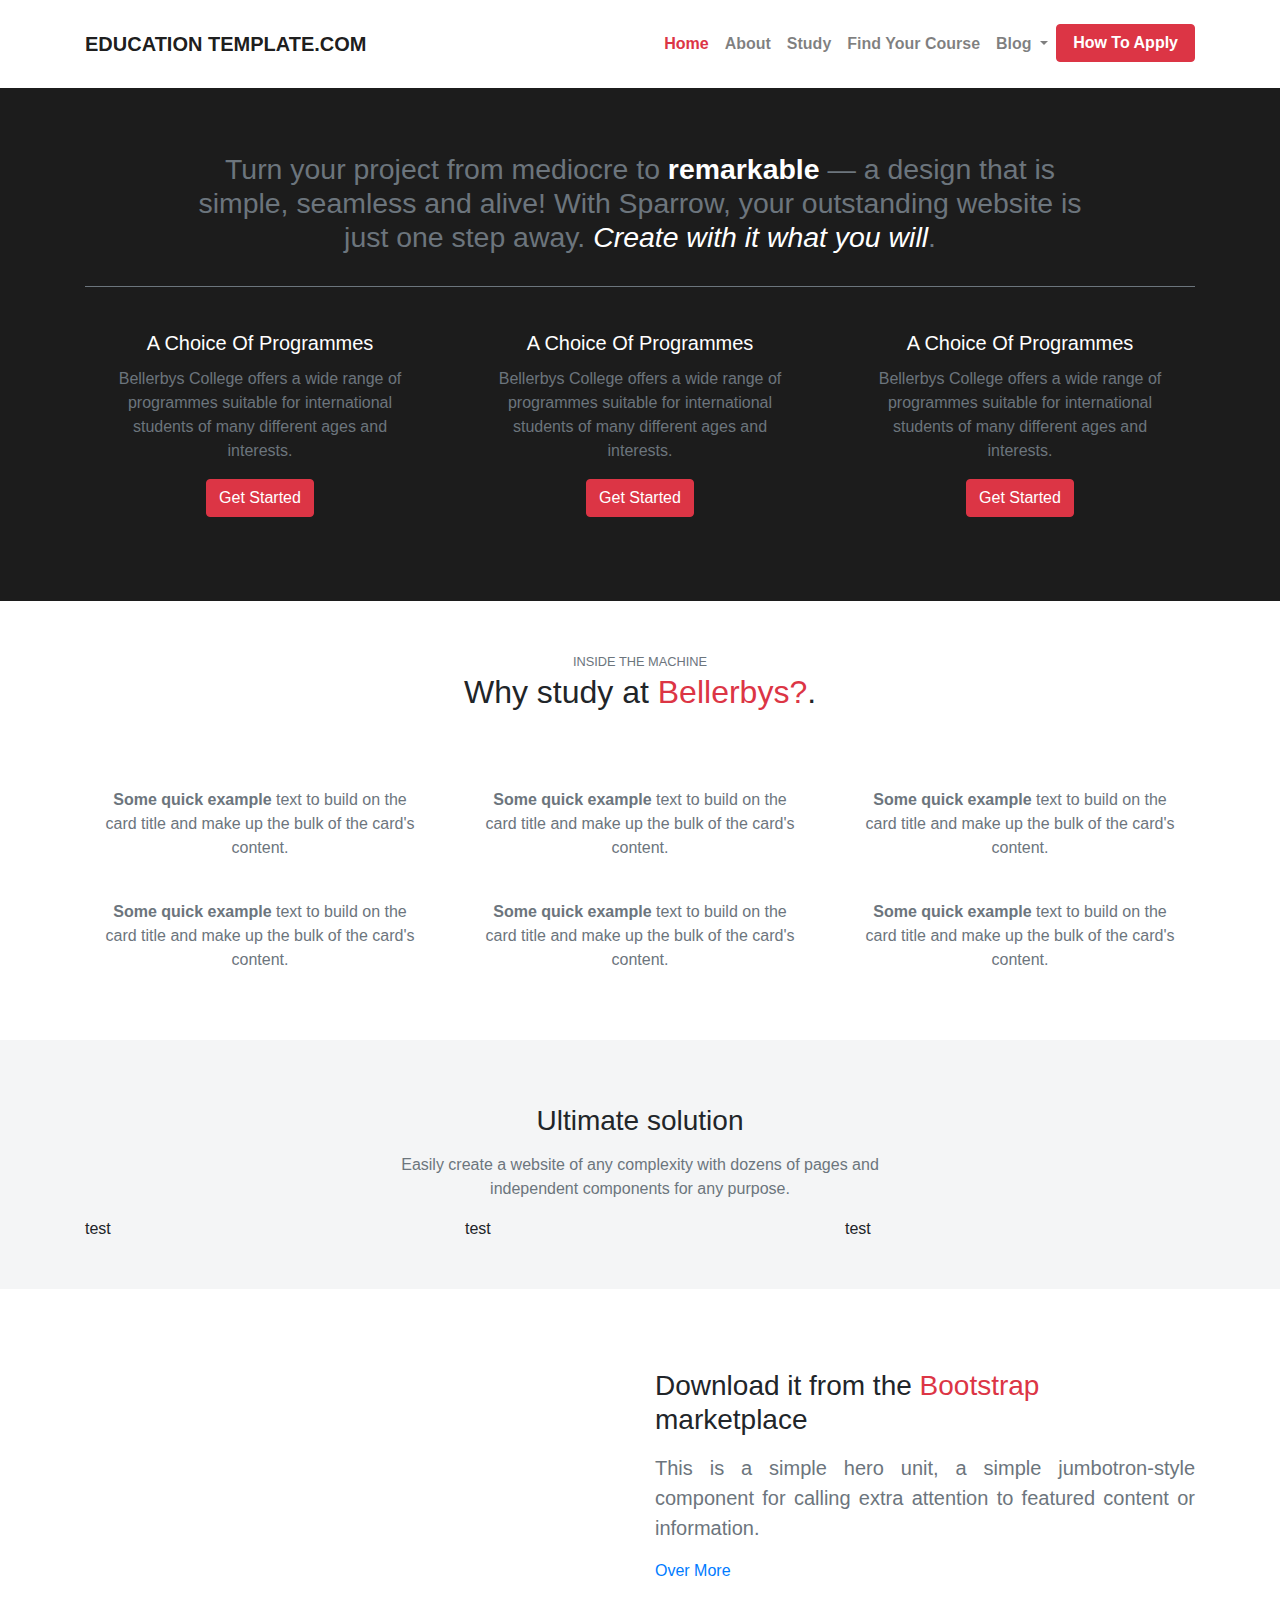
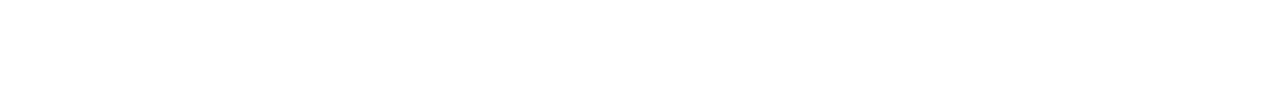
==== index.html @ 81350284 "first commit" ====
<!doctype html>
<html lang="en">
<head>
    <!-- Required meta tags -->
    <meta charset="utf-8">
    <meta name="viewport" content="width=device-width, initial-scale=1, shrink-to-fit=no">

    <!-- Fontawesome CSS -->
    <link rel="stylesheet" href="https://use.fontawesome.com/releases/v5.4.2/css/all.css"
          integrity="sha384-/rXc/GQVaYpyDdyxK+ecHPVYJSN9bmVFBvjA/9eOB+pb3F2w2N6fc5qB9Ew5yIns" crossorigin="anonymous">

    <!-- Bootstrap CSS -->
    <link rel="stylesheet" href="./assets/css/bootstrap.min.css">

    <!-- My Style CSS -->
    <link rel="stylesheet" href="./assets/css/my-style.css">

    <title>education template</title>
</head>
<body>
<!-- Navigation -->
<nav class="navbar navbar-expand-lg navbar-light bg-white p-4" style="z-index: 1">
    <div class="container">
        <a class="navbar-brand font-weight-bold text-uppercase" href="#">education template.com</a>
        <button class="navbar-toggler" type="button" data-toggle="collapse" data-target="#navbarSupportedContent"
                aria-controls="navbarSupportedContent" aria-expanded="false" aria-label="Toggle navigation">
            <span class="navbar-toggler-icon"></span>
        </button>

        <div class="collapse navbar-collapse" id="navbarSupportedContent">
            <ul class="navbar-nav ml-auto">
                <li class="nav-item active">
                    <a class="nav-link font-weight-bold text-capitalize text-danger" href="#">Home <span
                            class="sr-only">(current)</span></a>
                </li>
                <li class="nav-item">
                    <a class="nav-link font-weight-bold text-capitalize" href="#">about</a>
                </li>
                <li class="nav-item">
                    <a class="nav-link font-weight-bold text-capitalize" href="#">study</a>
                </li>
                <li class="nav-item">
                    <a class="nav-link font-weight-bold text-capitalize" href="#">find your course</a>
                </li>
                <li class="nav-item dropdown font-weight-bold text-capitalize">
                    <a class="nav-link dropdown-toggle" href="#" id="navbarDropdown" role="button"
                       data-toggle="dropdown" aria-haspopup="true" aria-expanded="false">
                        blog
                    </a>
                    <div class="dropdown-menu" aria-labelledby="navbarDropdown">
                        <a class="dropdown-item" href="#">Action</a>
                        <a class="dropdown-item" href="#">Another action</a>
                        <div class="dropdown-divider"></div>
                        <a class="dropdown-item" href="#">Something else here</a>
                    </div>
                </li>
                <li class="nav-item">
                    <a class="btn btn-danger text-white font-weight-bold px-3 text-capitalize" href="#">how to apply</a>
                </li>
            </ul>
        </div>
    </div>
</nav>

<!--  Container -->
<div class="jumbotron rounded-0 text-white mb-0" style="background: #1c1c1c">
    <div class="container">

        <!-- Jumbotron -->
        <div class="row">
            <div class="col-lg-10 offset-lg-1 col-12">
                <h1 class="display-4 text-center text-secondary" style="font-size: 1.777rem;">
                    Turn your project from mediocre to <span class="text-white font-weight-bold">remarkable</span> — a
                    design that is simple, seamless and alive! With Sparrow, your
                    outstanding website is just one step away. <span class="text-white font-italic">Create with it what you will</span>.
                </h1>
            </div>
        </div>
        <hr class="border-secondary my-4">

        <!-- Card -->
        <div class="row">
            <div class="col">
                <div class="card bg-transparent border-0 text-center">
                    <i class="fab fa-algolia display-1"></i>
                    <div class="card-body">
                        <h5 class="card-title text-capitalize">A choice of programmes</h5>
                        <p class="card-text text-secondary">Bellerbys College offers a wide range of programmes suitable
                            for
                            international students of many different ages and interests.</p>
                        <a href="#" class="btn btn-danger text-capitalize animation-move-up-red">get started</a>
                    </div>
                </div>
            </div>
            <div class="col">
                <div class="card bg-transparent border-0 text-center">
                    <i class="fab fa-algolia display-1"></i>
                    <div class="card-body">
                        <h5 class="card-title text-capitalize">A choice of programmes</h5>
                        <p class="card-text text-secondary">Bellerbys College offers a wide range of programmes suitable
                            for
                            international students of many different ages and interests.</p>
                        <a href="#" class="btn btn-danger text-capitalize animation-move-up-red">get started</a>
                    </div>
                </div>
            </div>
            <div class="col">
                <div class="card bg-transparent border-0 text-center">
                    <i class="fab fa-algolia display-1"></i>
                    <div class="card-body">
                        <h5 class="card-title text-capitalize">A choice of programmes</h5>
                        <p class="card-text text-secondary">Bellerbys College offers a wide range of programmes suitable
                            for
                            international students of many different ages and interests.</p>
                        <a href="#" class="btn btn-danger text-capitalize animation-move-up-red">get started</a>
                    </div>
                </div>
            </div>
        </div>
    </div>
</div>

<!-- Card Container-->
<div class="container py-5">

    <!-- Header -->
    <div class="row">
        <div class="col-6 offset-3 text-center">
            <small class="text-uppercase text-muted">iNSIDE THE MACHINE</small>
            <h2>Why study at <span class="text-danger">Bellerbys?</span>.</h2>
        </div>
    </div>

    <!-- Card -->
    <div class="row mt-lg-5">
        <div class="col-4">
            <div class="card border-0 rounded-0 bg-transparent">
                <i class="fab fa-algolia text-center text-shadow hover-red" style="font-size: 9.8rem"></i>
                <div class="card-body">
                    <p class="card-text text-center text-muted"><span class="font-weight-bold">Some quick example</span>
                        text to build on the card title and make up the bulk of the card's content.</p>
                </div>
            </div>
        </div>
        <div class="col-4">
            <div class="card border-0 rounded-0 bg-transparent">
                <i class="fab fa-algolia text-center text-shadow hover-red" style="font-size: 9.8rem"></i>
                <div class="card-body">
                    <p class="card-text text-center text-muted"><span class="font-weight-bold">Some quick example</span>
                        text to build on the card title and make up the bulk of the card's content.</p>
                </div>
            </div>
        </div>
        <div class="col-4">
            <div class="card border-0 rounded-0 bg-transparent">
                <i class="fab fa-algolia text-center text-shadow hover-red" style="font-size: 9.8rem"></i>
                <div class="card-body">
                    <p class="card-text text-center text-muted"><span class="font-weight-bold">Some quick example</span>
                        text to build on the card title and make up the bulk of the card's content.</p>
                </div>
            </div>
        </div>
        <div class="col-4">
            <div class="card border-0 rounded-0 bg-transparent">
                <i class="fab fa-algolia text-center text-shadow hover-red" style="font-size: 9.8rem"></i>
                <div class="card-body">
                    <p class="card-text text-center text-muted"><span class="font-weight-bold">Some quick example</span>
                        text to build on the card title and make up the bulk of the card's content.</p>
                </div>
            </div>
        </div>
        <div class="col-4">
            <div class="card border-0 rounded-0 bg-transparent">
                <i class="fab fa-algolia text-center text-shadow hover-red" style="font-size: 9.8rem"></i>
                <div class="card-body">
                    <p class="card-text text-center text-muted"><span class="font-weight-bold">Some quick example</span>
                        text to build on the card title and make up the bulk of the card's content.</p>
                </div>
            </div>
        </div>
        <div class="col-4">
            <div class="card border-0 rounded-0 bg-transparent">
                <i class="fab fa-algolia text-center text-shadow hover-red" style="font-size: 9.8rem"></i>
                <div class="card-body">
                    <p class="card-text text-center text-muted"><span class="font-weight-bold">Some quick example</span>
                        text to build on the card title and make up the bulk of the card's content.</p>
                </div>
            </div>
        </div>
    </div>
</div>

<!-- Sub container -->
<div class="bg-soft-muted">
    <!-- Card Show -->
    <div class="container py-5">

        <!-- Card Header -->
        <div class="row">
            <div class="col-6 offset-3 text-center">
                <h3 class="my-3">Ultimate solution</h3>
                <p class="text-muted">Easily create a website of any complexity with dozens of pages and independent
                    components for any purpose.</p>
            </div>
        </div>

        <!-- Card Body -->
        <div class="row">
            <div class="col">test</div>
            <div class="col">test</div>
            <div class="col">test</div>
        </div>

    </div>
</div>

<!-- Sub container -->
<div class="background-cover" style="background: url('https://prezziconvenzionati.com/wp-content/uploads/2018/07/banner-junkers-minimax1.jpg')">
    <!-- Jumbotron -->
    <div class="jumbotron jumbotron-fluid bg-transparent m-0">
        <div class="container pb-5">
            <div class="row">
                <div class="col-6 offset-6"><h3 class="my-3">Download it from the <span class="text-danger">Bootstrap</span>
                    marketplace</h3>
                    <p class="lead text-muted text-justify">This is a simple hero unit, a simple jumbotron-style
                        component for
                        calling extra attention to featured content or information.</p>
                    <a href="#" class="text-capitalize">over more</a>
                </div>
            </div>
        </div>
    </div>
</div>


<!-- Optional JavaScript -->
<!-- jQuery first, then Popper.js, then Bootstrap JS -->
<script src="https://code.jquery.com/jquery-3.3.1.slim.min.js"
        integrity="sha384-q8i/X+965DzO0rT7abK41JStQIAqVgRVzpbzo5smXKp4YfRvH+8abtTE1Pi6jizo"
        crossorigin="anonymous"></script>
<script src="https://cdnjs.cloudflare.com/ajax/libs/popper.js/1.14.3/umd/popper.min.js"
        integrity="sha384-ZMP7rVo3mIykV+2+9J3UJ46jBk0WLaUAdn689aCwoqbBJiSnjAK/l8WvCWPIPm49"
        crossorigin="anonymous"></script>
<script src="https://stackpath.bootstrapcdn.com/bootstrap/4.1.3/js/bootstrap.min.js"
        integrity="sha384-ChfqqxuZUCnJSK3+MXmPNIyE6ZbWh2IMqE241rYiqJxyMiZ6OW/JmZQ5stwEULTy"
        crossorigin="anonymous"></script>
</body>
</html>
---- assets/css/my-style.css ----
.bg-soft-muted{
    background-color: #F4F5F6;
}

.header-background{
    background: url("https://www.thefashionenterprise.com/uploads/1530527238kes2.png");
    background-position: center;
    background-size: cover;
    background-repeat: no-repeat;
}

.background-cover{
    background-position: center;
    background-size: cover;
    background-repeat: no-repeat;
}

.animation-move-up-red{
    transition: all 0.25s;
}

.animation-move-up-red:hover{
    box-shadow: 0rem 0.25rem 1.5rem #dc3545;
    transform: translateY(-4px);
}

.text-shadow{
    text-shadow: 0 0.5rem 1rem rgba(0, 0, 0, 0.15) !important;
}

.hover-red{
    transition: all 0.25s;
}

.hover-red:hover{
    color: #dc3545;
    text-shadow: 0 0.5rem 1rem rgba(220, 53, 69, 0.15);
}
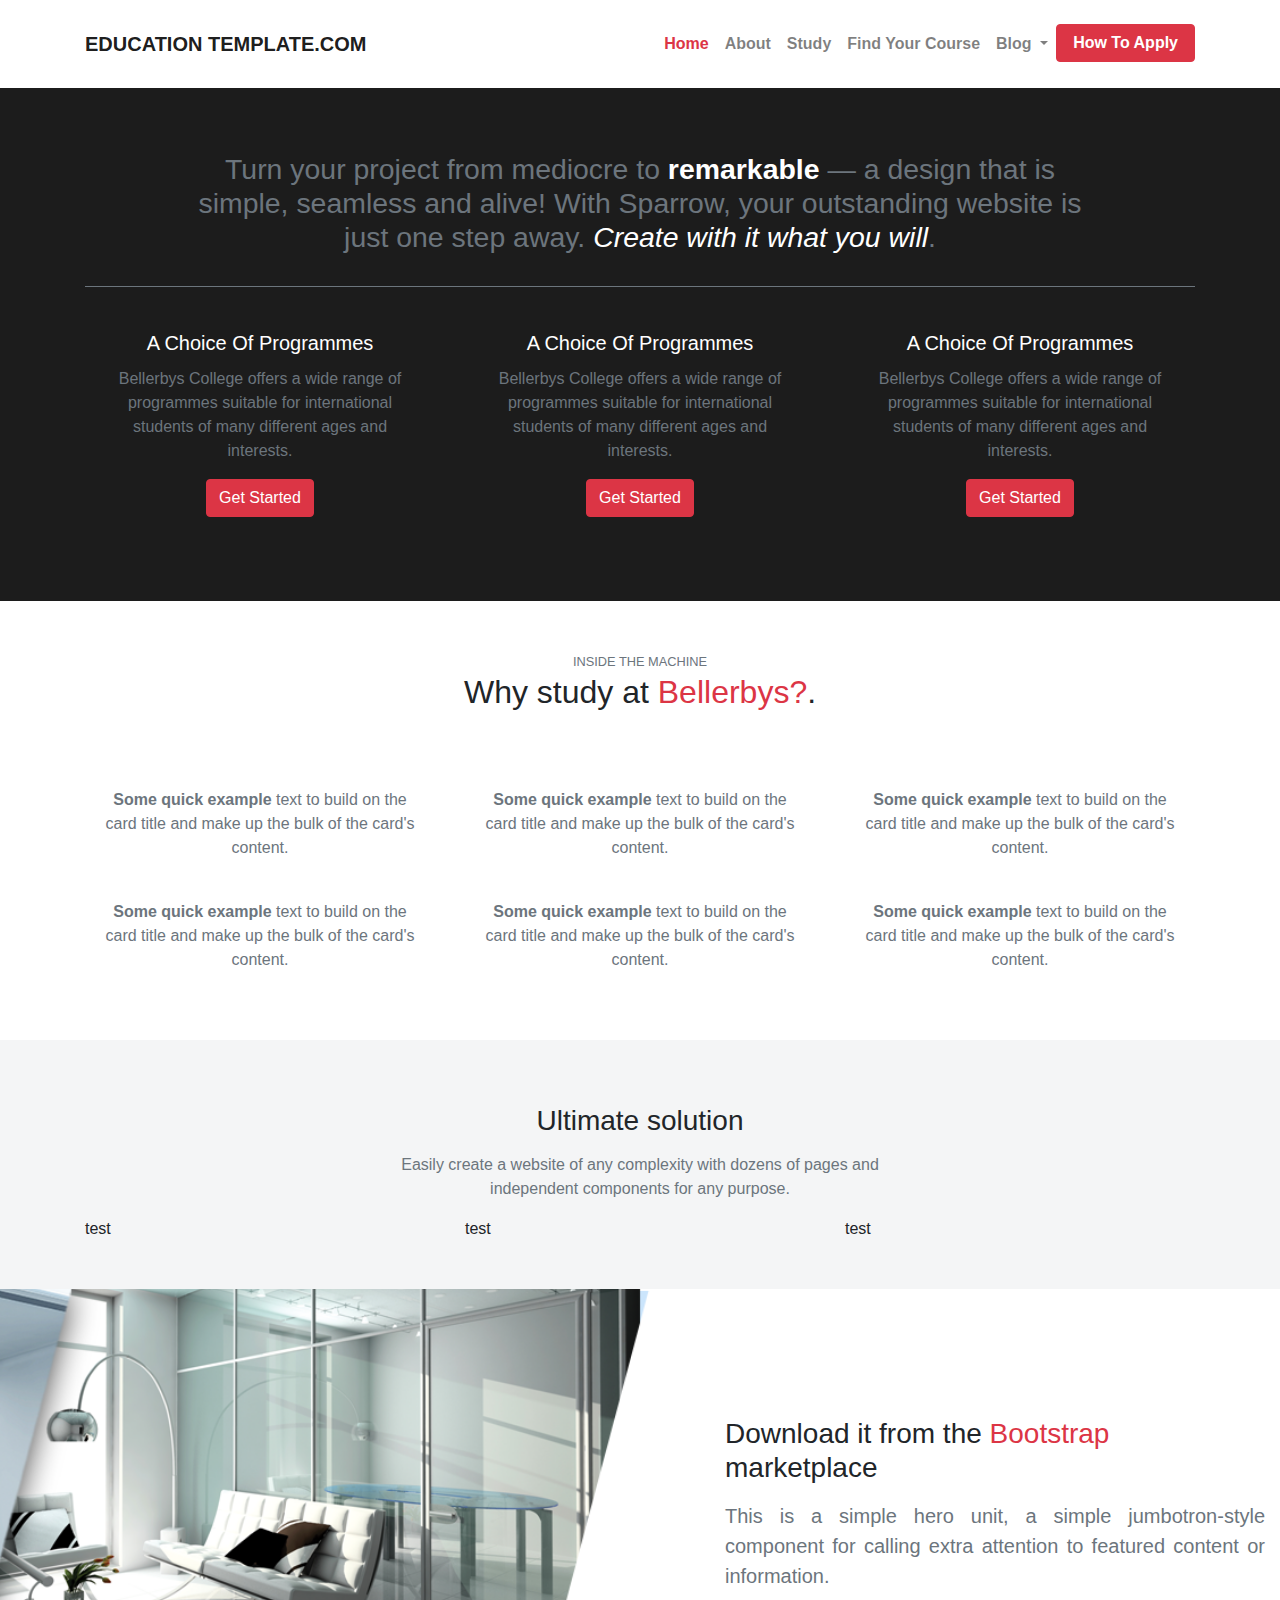
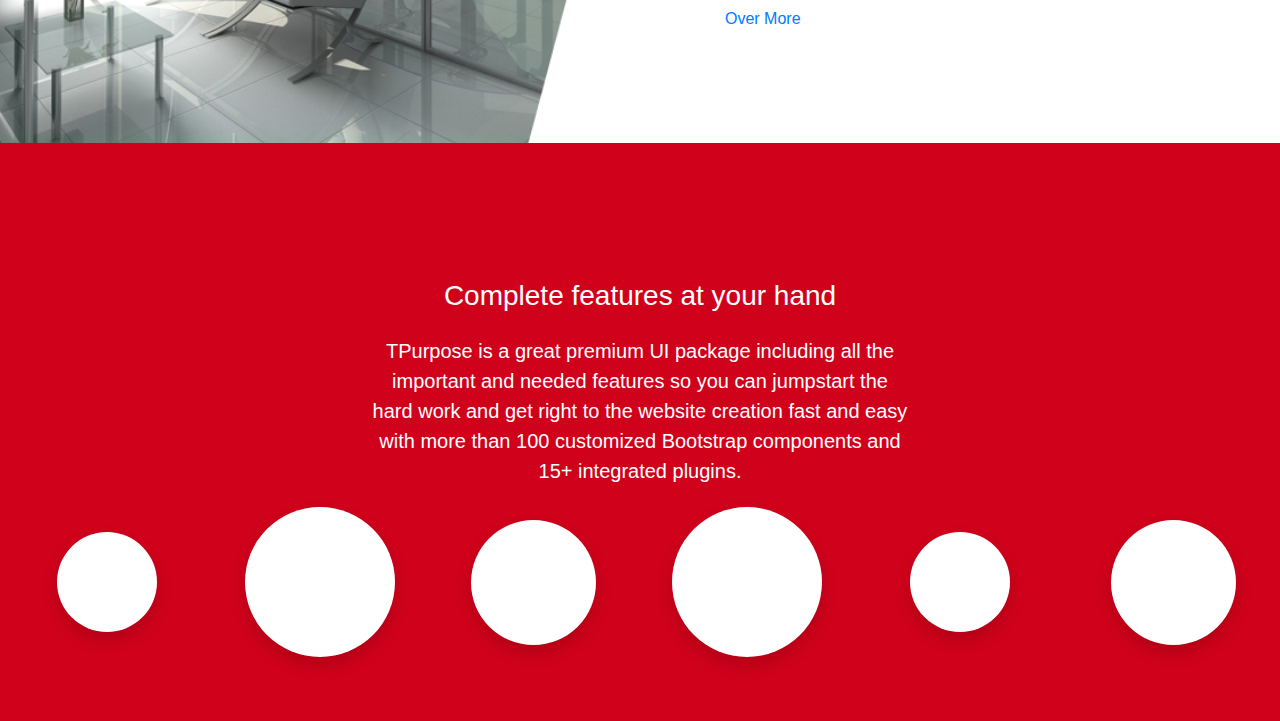
==== commit 6079ebad: "create sub contaier red" ====
--- a/index.html
+++ b/index.html
@@ -80,7 +80,7 @@
 
         <!-- Card -->
         <div class="row">
-            <div class="col">
+            <div class="col-lg-4 col-md-6 col-12">
                 <div class="card bg-transparent border-0 text-center">
                     <i class="fab fa-algolia display-1"></i>
                     <div class="card-body">
@@ -92,7 +92,7 @@
                     </div>
                 </div>
             </div>
-            <div class="col">
+            <div class="col-lg-4 col-md-6 col-12">
                 <div class="card bg-transparent border-0 text-center">
                     <i class="fab fa-algolia display-1"></i>
                     <div class="card-body">
@@ -104,7 +104,7 @@
                     </div>
                 </div>
             </div>
-            <div class="col">
+            <div class="col-lg-4 col-md-12 col-12">
                 <div class="card bg-transparent border-0 text-center">
                     <i class="fab fa-algolia display-1"></i>
                     <div class="card-body">
@@ -125,7 +125,7 @@
 
     <!-- Header -->
     <div class="row">
-        <div class="col-6 offset-3 text-center">
+        <div class="col-lg-6 offset-lg-3 col-10 offset-1 text-center">
             <small class="text-uppercase text-muted">iNSIDE THE MACHINE</small>
             <h2>Why study at <span class="text-danger">Bellerbys?</span>.</h2>
         </div>
@@ -133,52 +133,52 @@
 
     <!-- Card -->
     <div class="row mt-lg-5">
-        <div class="col-4">
-            <div class="card border-0 rounded-0 bg-transparent">
-                <i class="fab fa-algolia text-center text-shadow hover-red" style="font-size: 9.8rem"></i>
-                <div class="card-body">
-                    <p class="card-text text-center text-muted"><span class="font-weight-bold">Some quick example</span>
-                        text to build on the card title and make up the bulk of the card's content.</p>
-                </div>
-            </div>
-        </div>
-        <div class="col-4">
-            <div class="card border-0 rounded-0 bg-transparent">
-                <i class="fab fa-algolia text-center text-shadow hover-red" style="font-size: 9.8rem"></i>
-                <div class="card-body">
-                    <p class="card-text text-center text-muted"><span class="font-weight-bold">Some quick example</span>
-                        text to build on the card title and make up the bulk of the card's content.</p>
-                </div>
-            </div>
-        </div>
-        <div class="col-4">
-            <div class="card border-0 rounded-0 bg-transparent">
-                <i class="fab fa-algolia text-center text-shadow hover-red" style="font-size: 9.8rem"></i>
-                <div class="card-body">
-                    <p class="card-text text-center text-muted"><span class="font-weight-bold">Some quick example</span>
-                        text to build on the card title and make up the bulk of the card's content.</p>
-                </div>
-            </div>
-        </div>
-        <div class="col-4">
-            <div class="card border-0 rounded-0 bg-transparent">
-                <i class="fab fa-algolia text-center text-shadow hover-red" style="font-size: 9.8rem"></i>
-                <div class="card-body">
-                    <p class="card-text text-center text-muted"><span class="font-weight-bold">Some quick example</span>
-                        text to build on the card title and make up the bulk of the card's content.</p>
-                </div>
-            </div>
-        </div>
-        <div class="col-4">
-            <div class="card border-0 rounded-0 bg-transparent">
-                <i class="fab fa-algolia text-center text-shadow hover-red" style="font-size: 9.8rem"></i>
-                <div class="card-body">
-                    <p class="card-text text-center text-muted"><span class="font-weight-bold">Some quick example</span>
-                        text to build on the card title and make up the bulk of the card's content.</p>
-                </div>
-            </div>
-        </div>
-        <div class="col-4">
+        <div class="col-lg-4 col-md-6 col-12">
+            <div class="card border-0 rounded-0 bg-transparent">
+                <i class="fab fa-algolia text-center text-shadow hover-red" style="font-size: 9.8rem"></i>
+                <div class="card-body">
+                    <p class="card-text text-center text-muted"><span class="font-weight-bold">Some quick example</span>
+                        text to build on the card title and make up the bulk of the card's content.</p>
+                </div>
+            </div>
+        </div>
+        <div class="col-lg-4 col-md-6 col-12">
+            <div class="card border-0 rounded-0 bg-transparent">
+                <i class="fab fa-algolia text-center text-shadow hover-red" style="font-size: 9.8rem"></i>
+                <div class="card-body">
+                    <p class="card-text text-center text-muted"><span class="font-weight-bold">Some quick example</span>
+                        text to build on the card title and make up the bulk of the card's content.</p>
+                </div>
+            </div>
+        </div>
+        <div class="col-lg-4 col-md-6 col-12">
+            <div class="card border-0 rounded-0 bg-transparent">
+                <i class="fab fa-algolia text-center text-shadow hover-red" style="font-size: 9.8rem"></i>
+                <div class="card-body">
+                    <p class="card-text text-center text-muted"><span class="font-weight-bold">Some quick example</span>
+                        text to build on the card title and make up the bulk of the card's content.</p>
+                </div>
+            </div>
+        </div>
+        <div class="col-lg-4 col-md-6 col-12">
+            <div class="card border-0 rounded-0 bg-transparent">
+                <i class="fab fa-algolia text-center text-shadow hover-red" style="font-size: 9.8rem"></i>
+                <div class="card-body">
+                    <p class="card-text text-center text-muted"><span class="font-weight-bold">Some quick example</span>
+                        text to build on the card title and make up the bulk of the card's content.</p>
+                </div>
+            </div>
+        </div>
+        <div class="col-lg-4 col-md-6 col-12">
+            <div class="card border-0 rounded-0 bg-transparent">
+                <i class="fab fa-algolia text-center text-shadow hover-red" style="font-size: 9.8rem"></i>
+                <div class="card-body">
+                    <p class="card-text text-center text-muted"><span class="font-weight-bold">Some quick example</span>
+                        text to build on the card title and make up the bulk of the card's content.</p>
+                </div>
+            </div>
+        </div>
+        <div class="col-lg-4 col-md-6 col-12">
             <div class="card border-0 rounded-0 bg-transparent">
                 <i class="fab fa-algolia text-center text-shadow hover-red" style="font-size: 9.8rem"></i>
                 <div class="card-body">
@@ -197,7 +197,7 @@
 
         <!-- Card Header -->
         <div class="row">
-            <div class="col-6 offset-3 text-center">
+            <div class="col-lg-6 offset-lg-3 col-10 offset-1 text-center">
                 <h3 class="my-3">Ultimate solution</h3>
                 <p class="text-muted">Easily create a website of any complexity with dozens of pages and independent
                     components for any purpose.</p>
@@ -214,14 +214,15 @@
     </div>
 </div>
 
-<!-- Sub container -->
-<div class="background-cover" style="background: url('https://prezziconvenzionati.com/wp-content/uploads/2018/07/banner-junkers-minimax1.jpg')">
+<!-- Sub Container -->
+<div style="background: url('./assets/img/banner-img.png');background-repeat: no-repeat;background-size: cover;background-position: center;">
     <!-- Jumbotron -->
     <div class="jumbotron jumbotron-fluid bg-transparent m-0">
-        <div class="container pb-5">
+        <div class="container py-5">
             <div class="row">
-                <div class="col-6 offset-6"><h3 class="my-3">Download it from the <span class="text-danger">Bootstrap</span>
-                    marketplace</h3>
+                <div class="col-lg-6 offset-lg-6 col-10 offset-1 animation-move-right-1">
+                    <h3 class="my-3">Download it from the <span class="text-danger">Bootstrap</span>
+                        marketplace</h3>
                     <p class="lead text-muted text-justify">This is a simple hero unit, a simple jumbotron-style
                         component for
                         calling extra attention to featured content or information.</p>
@@ -232,6 +233,76 @@
     </div>
 </div>
 
+<!-- Sub Container Red -->
+<div style="background: #d0021b;">
+    <!-- Jumbotron -->
+    <div class="jumbotron jumbotron-fluid bg-transparent m-0">
+        <div class="container py-5">
+            <div class="row">
+                <div class="col-lg-6 offset-lg-3 col-10 offset-1 text-center text-white">
+                    <h3 class="my-4">Complete features at your hand</h3>
+                    <p class="lead mb-5">TPurpose is a great premium UI package including all the
+                        important and needed features so you can jumpstart the hard work and get right to the website
+                        creation fast and easy with more than 100 customized Bootstrap components and 15+ integrated
+                        plugins.</p>
+                </div>
+            </div>
+        </div>
+
+        <div class="container-fluid">
+            <div class="row" style="min-height: 75px;">
+                <div class="col">
+                    <div class="text-dark display-4 d-flex align-items-center justify-content-center">
+                        <div class="bg-white rounded-circle position-absolute shadow animation-move-up-and-down d-flex align-items-center justify-content-center"
+                             style="width: 100px; height: 100px;">
+                            <i class="fas fa-archive"></i>
+                        </div>
+                    </div>
+                </div>
+                <div class="col">
+                    <div class="text-dark display-2 d-flex align-items-center justify-content-center">
+                        <div class="bg-white rounded-circle position-absolute shadow animation-move-up-and-down-3 animation-d-1 d-flex align-items-center justify-content-center"
+                             style="width: 150px; height: 150px;">
+                            <i class="fas fa-archive"></i>
+                        </div>
+                    </div>
+                </div>
+                <div class="col">
+                    <div class="text-dark display-3 d-flex align-items-center justify-content-center">
+                        <div class="bg-white rounded-circle position-absolute shadow animation-move-up-and-down-2 d-flex align-items-center justify-content-center"
+                             style="width: 125px; height: 125px;">
+                            <i class="fas fa-archive"></i>
+                        </div>
+                    </div>
+                </div>
+                <div class="col">
+                    <div class="text-dark display-2 d-flex align-items-center justify-content-center">
+                        <div class="bg-white rounded-circle position-absolute shadow animation-move-up-and-down-3 animation-d-2 d-flex align-items-center justify-content-center"
+                             style="width: 150px; height: 150px;">
+                            <i class="fas fa-archive"></i>
+                        </div>
+                    </div>
+                </div>
+                <div class="col">
+                    <div class="text-dark display-4 d-flex align-items-center justify-content-center">
+                        <div class="bg-white rounded-circle position-absolute shadow animation-move-up-and-down animation-d-3 d-flex align-items-center justify-content-center"
+                             style="width: 100px; height: 100px;">
+                            <i class="fas fa-archive"></i>
+                        </div>
+                    </div>
+                </div>
+                <div class="col">
+                    <div class="text-dark display-3 d-flex align-items-center justify-content-center">
+                        <div class="bg-white rounded-circle position-absolute shadow animation-move-up-and-down-2 animation-d-3 d-flex align-items-center justify-content-center"
+                             style="width: 125px; height: 125px;">
+                            <i class="fas fa-archive"></i>
+                        </div>
+                    </div>
+                </div>
+            </div>
+        </div>
+    </div>
+</div>
 
 <!-- Optional JavaScript -->
 <!-- jQuery first, then Popper.js, then Bootstrap JS -->
--- a/assets/css/my-style.css
+++ b/assets/css/my-style.css
@@ -1,3 +1,8 @@
+::selection{
+    color: #fff;
+    background-color: #d0021b;
+}
+
 .bg-soft-muted{
     background-color: #F4F5F6;
 }
@@ -9,10 +14,84 @@
     background-repeat: no-repeat;
 }
 
-.background-cover{
-    background-position: center;
-    background-size: cover;
-    background-repeat: no-repeat;
+.animation-move-up{
+    transition: all 0.25s;
+}
+
+.animation-move-up:hover{
+    transform: translateY(-4px);
+}
+.animation-d-1{
+    animation-delay: -1s;
+}
+
+.animation-d-2{
+    animation-delay: -2s;
+}
+
+.animation-d-3{
+    animation-delay: -3s;
+}
+
+.animation-d-4{
+    animation-delay: -4s;
+}
+
+@keyframes animation-m-u-p{
+    0% {
+        transform: translateY(-90px);
+    }
+    50% {
+        transform: translateY(-75px);
+    }
+    100% {
+        transform: translateY(-90px);
+    }
+}
+
+.animation-move-up-and-down{
+    animation-name: animation-m-u-p;
+    animation-duration: 4s;
+    animation-timing-function: ease-in-out;
+    animation-iteration-count: infinite;
+}
+
+@keyframes animation-m-u-p-2{
+    0% {
+        transform: translateY(0px);
+    }
+    50% {
+        transform: translateY(15px);
+    }
+    100% {
+        transform: translateY(0px);
+    }
+}
+
+.animation-move-up-and-down-3{
+    animation-name: animation-m-u-p-3;
+    animation-duration: 4s;
+    animation-timing-function: ease-in-out;
+    animation-iteration-count: infinite;
+}
+
+@keyframes animation-m-u-p-3{
+    0% {
+        transform: translateY(90px);
+    }
+    50% {
+        transform: translateY(105px);
+    }
+    100% {
+        transform: translateY(90px);
+    }
+}
+
+.animation-move-up-and-down-2{
+    animation-name: animation-m-u-p-2;
+    animation-duration: 4s;
+    animation-timing-function: ease-in-out;
+    animation-iteration-count: infinite;
 }
 
 .animation-move-up-red{
@@ -22,6 +101,24 @@
 .animation-move-up-red:hover{
     box-shadow: 0rem 0.25rem 1.5rem #dc3545;
     transform: translateY(-4px);
+}
+
+@keyframes animation-m-r-1{
+    from {
+        opacity: 0;
+        transform: translateX(0px);
+    }
+    to {
+        opacity: 1;
+        transform: translateX(70px);
+    }
+}
+
+.animation-move-right-1{
+    transform: translateX(70px);
+    animation-name: animation-m-r-1;
+    animation-duration: 0.9s;
+    animation-iteration-count: 1;
 }
 
 .text-shadow{
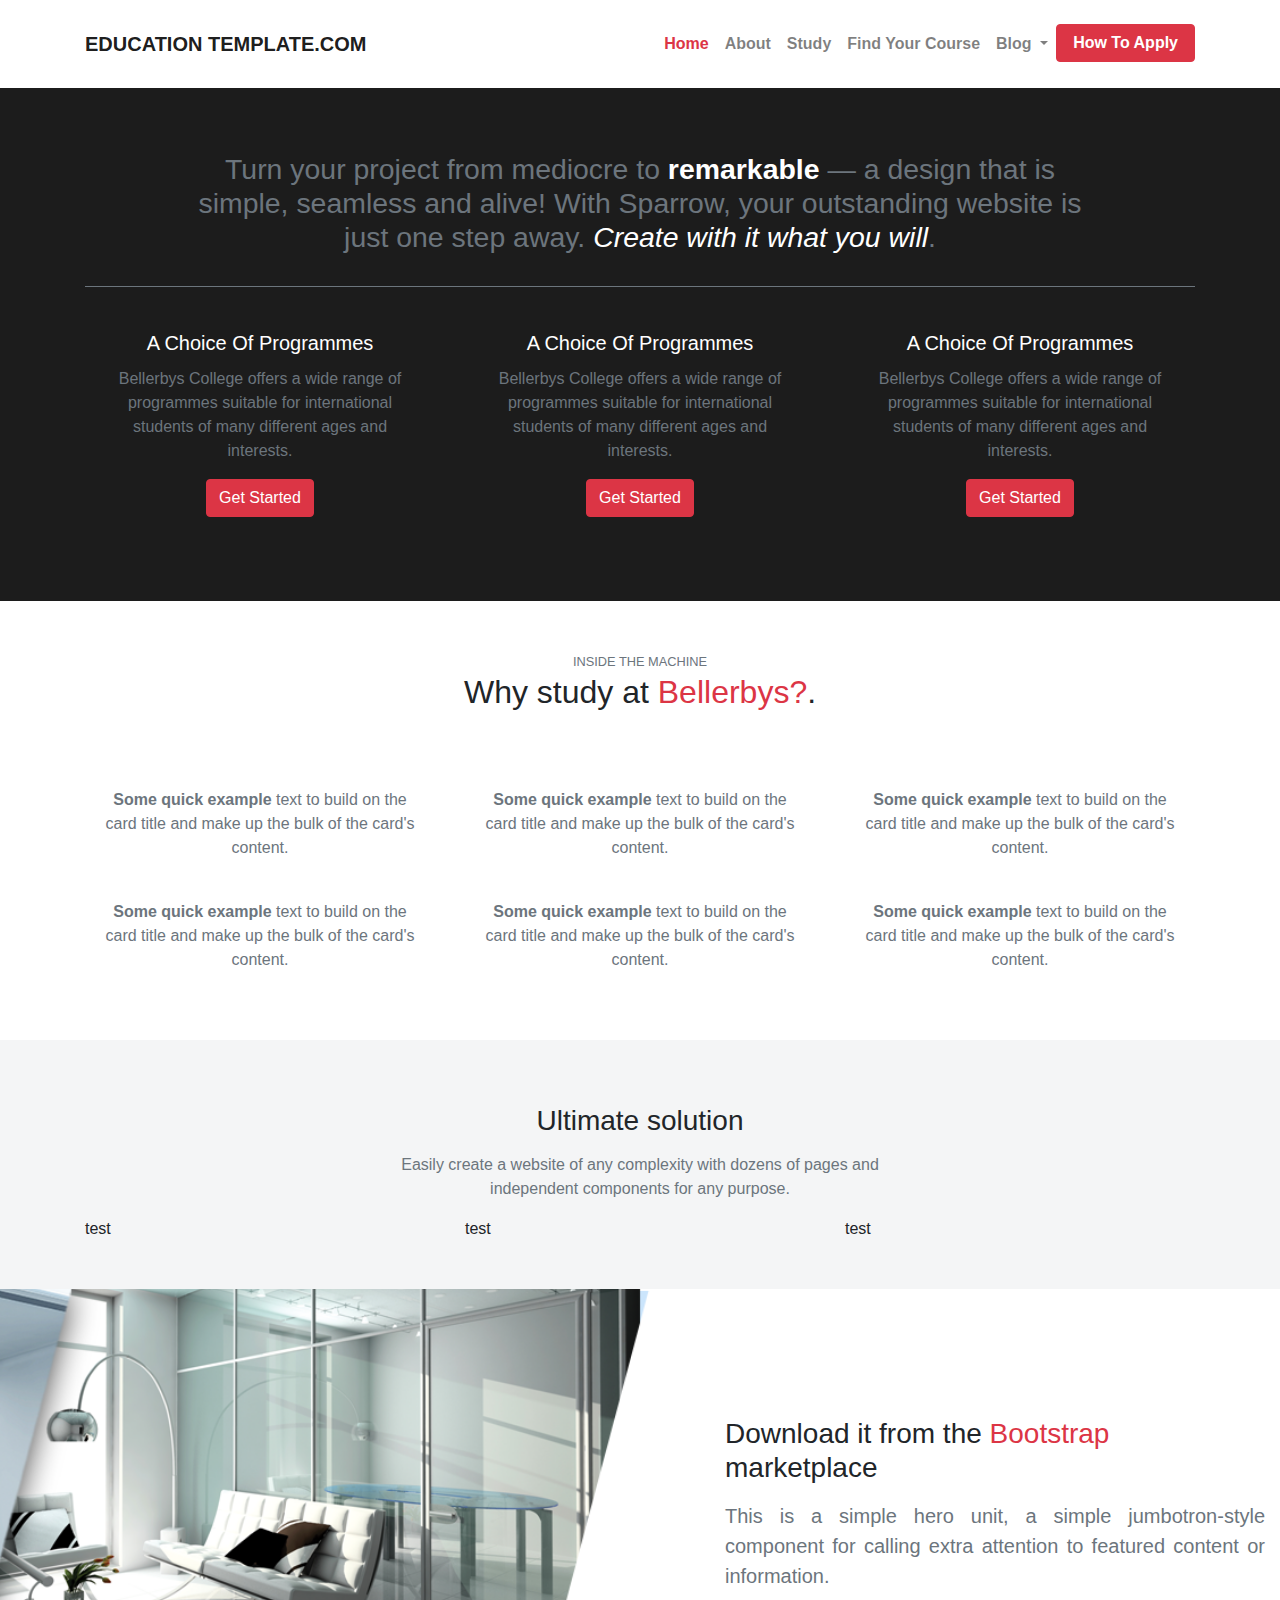
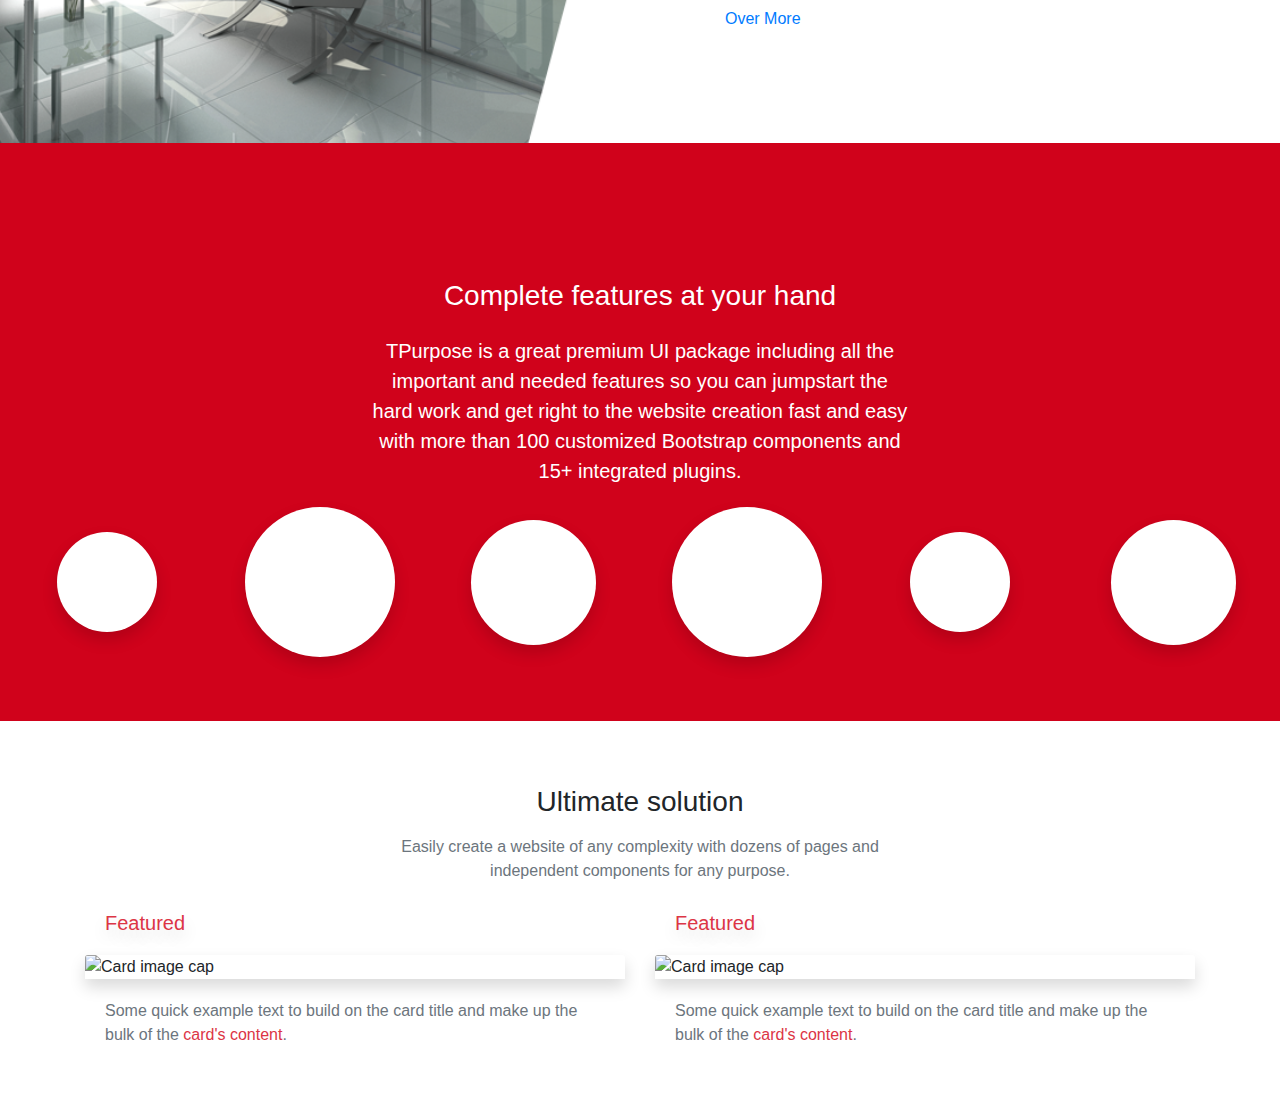
==== commit b123999a: "create sub container 2 card" ====
--- a/index.html
+++ b/index.html
@@ -304,6 +304,46 @@
     </div>
 </div>
 
+<!-- Sub Container -->
+<div class="container py-5">
+
+    <!-- Card Header -->
+    <div class="row">
+        <div class="col-lg-6 offset-lg-3 col-10 offset-1 text-center">
+            <h3 class="my-3">Ultimate solution</h3>
+            <p class="text-muted">Easily create a website of any complexity with dozens of pages and independent
+                components for any purpose.</p>
+        </div>
+    </div>
+
+    <!-- Card Body -->
+    <div class="row">
+        <div class="col-lg-6">
+            <div class="card rounded-0 border-0">
+                <div class="card-header bg-transparent border-0">
+                    <h5 class="text-danger text-shadow">Featured</h5>
+                </div>
+                <img class="card-img-top shadow" src="https://itupeva.sp.gov.br/site/images/stories/noticias/2018/Jul18/Eja-inscricoes.png.pagespeed.ce.TeUG6l2poP.png" alt="Card image cap">
+                <div class="card-body">
+                    <p class="card-text text-muted">Some quick example text to build on the card title and make up the bulk of the <a class="text-danger" href="#">card's content</a>.</p>
+                </div>
+            </div>
+        </div>
+        <div class="col-lg-6">
+            <div class="card rounded-0 border-0">
+                <div class="card-header bg-transparent border-0">
+                    <h5 class="text-danger text-shadow">Featured</h5>
+                </div>
+                <img class="card-img-top shadow" src="https://itupeva.sp.gov.br/site/images/stories/noticias/2018/Jul18/Eja-inscricoes.png.pagespeed.ce.TeUG6l2poP.png" alt="Card image cap">
+                <div class="card-body">
+                    <p class="card-text text-muted">Some quick example text to build on the card title and make up the bulk of the <a class="text-danger" href="#">card's content</a>.</p>
+                </div>
+            </div>
+        </div>
+    </div>
+</div>
+
+
 <!-- Optional JavaScript -->
 <!-- jQuery first, then Popper.js, then Bootstrap JS -->
 <script src="https://code.jquery.com/jquery-3.3.1.slim.min.js"
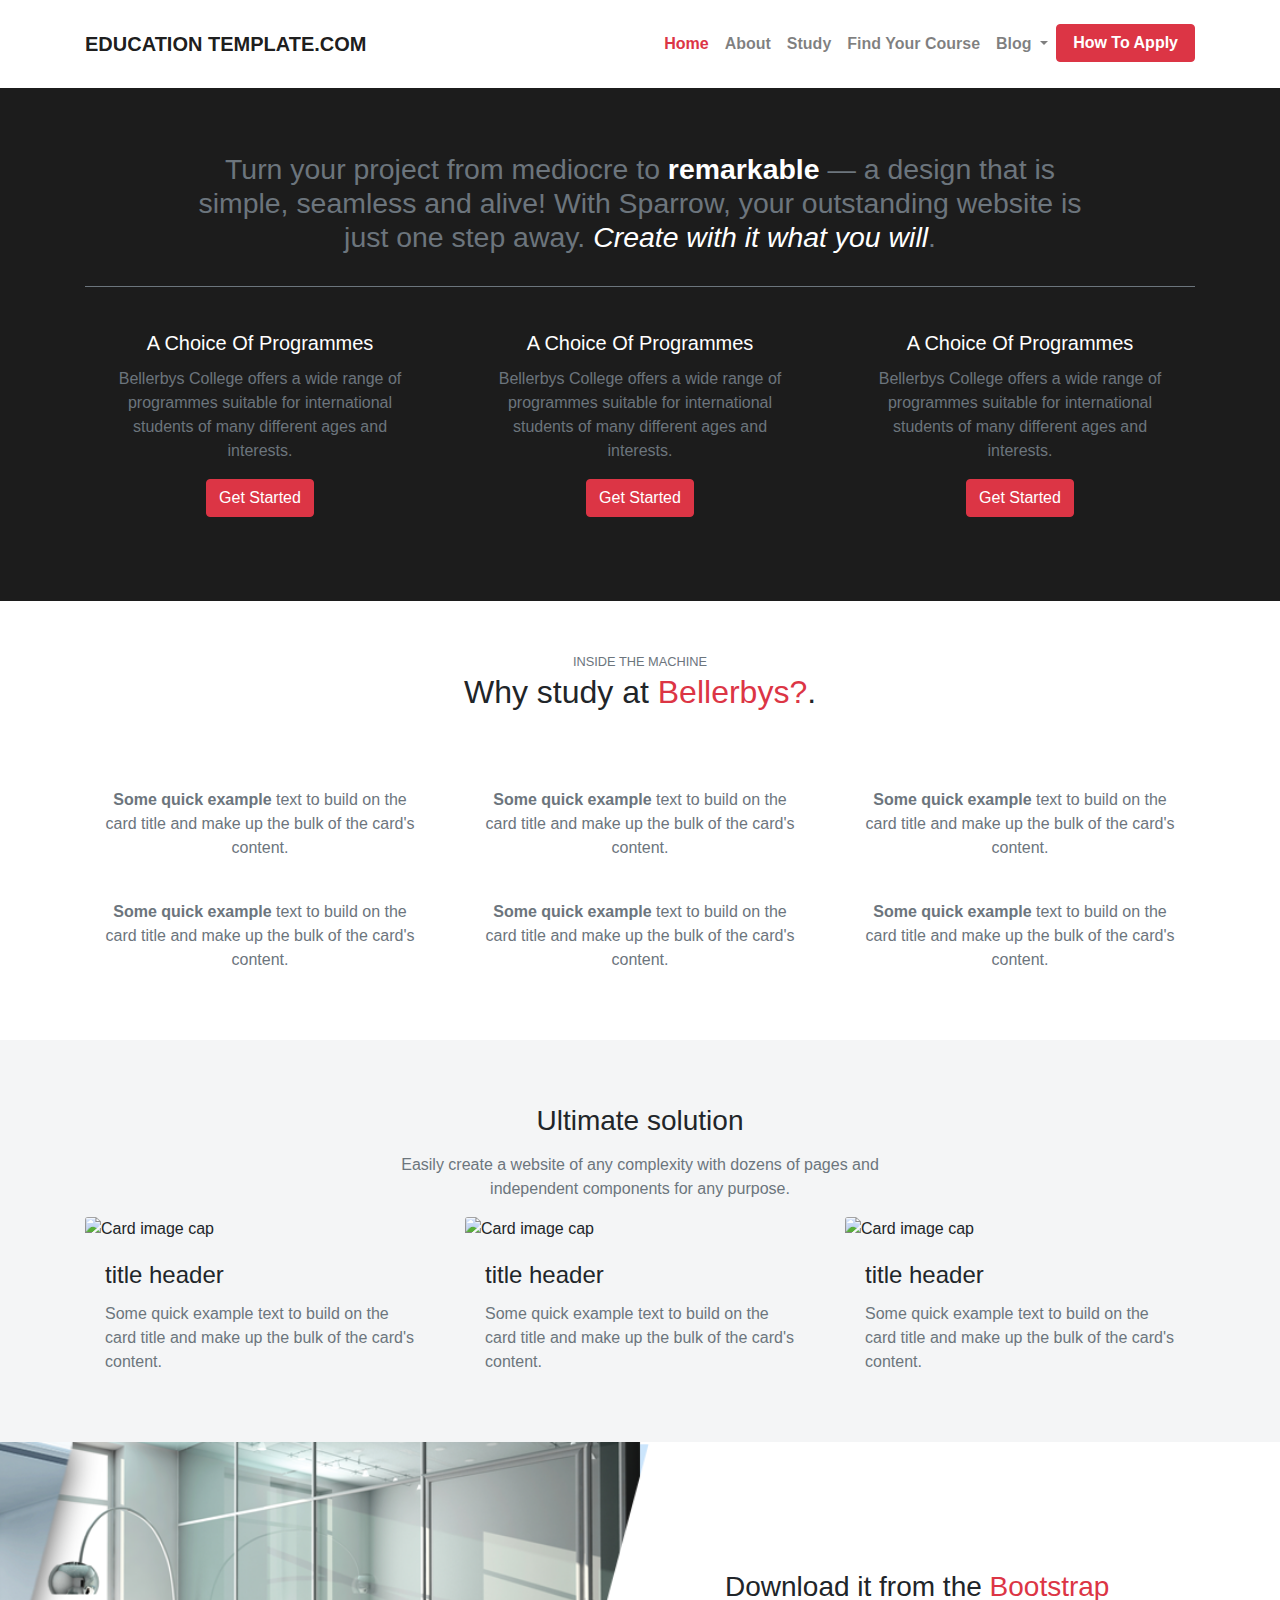
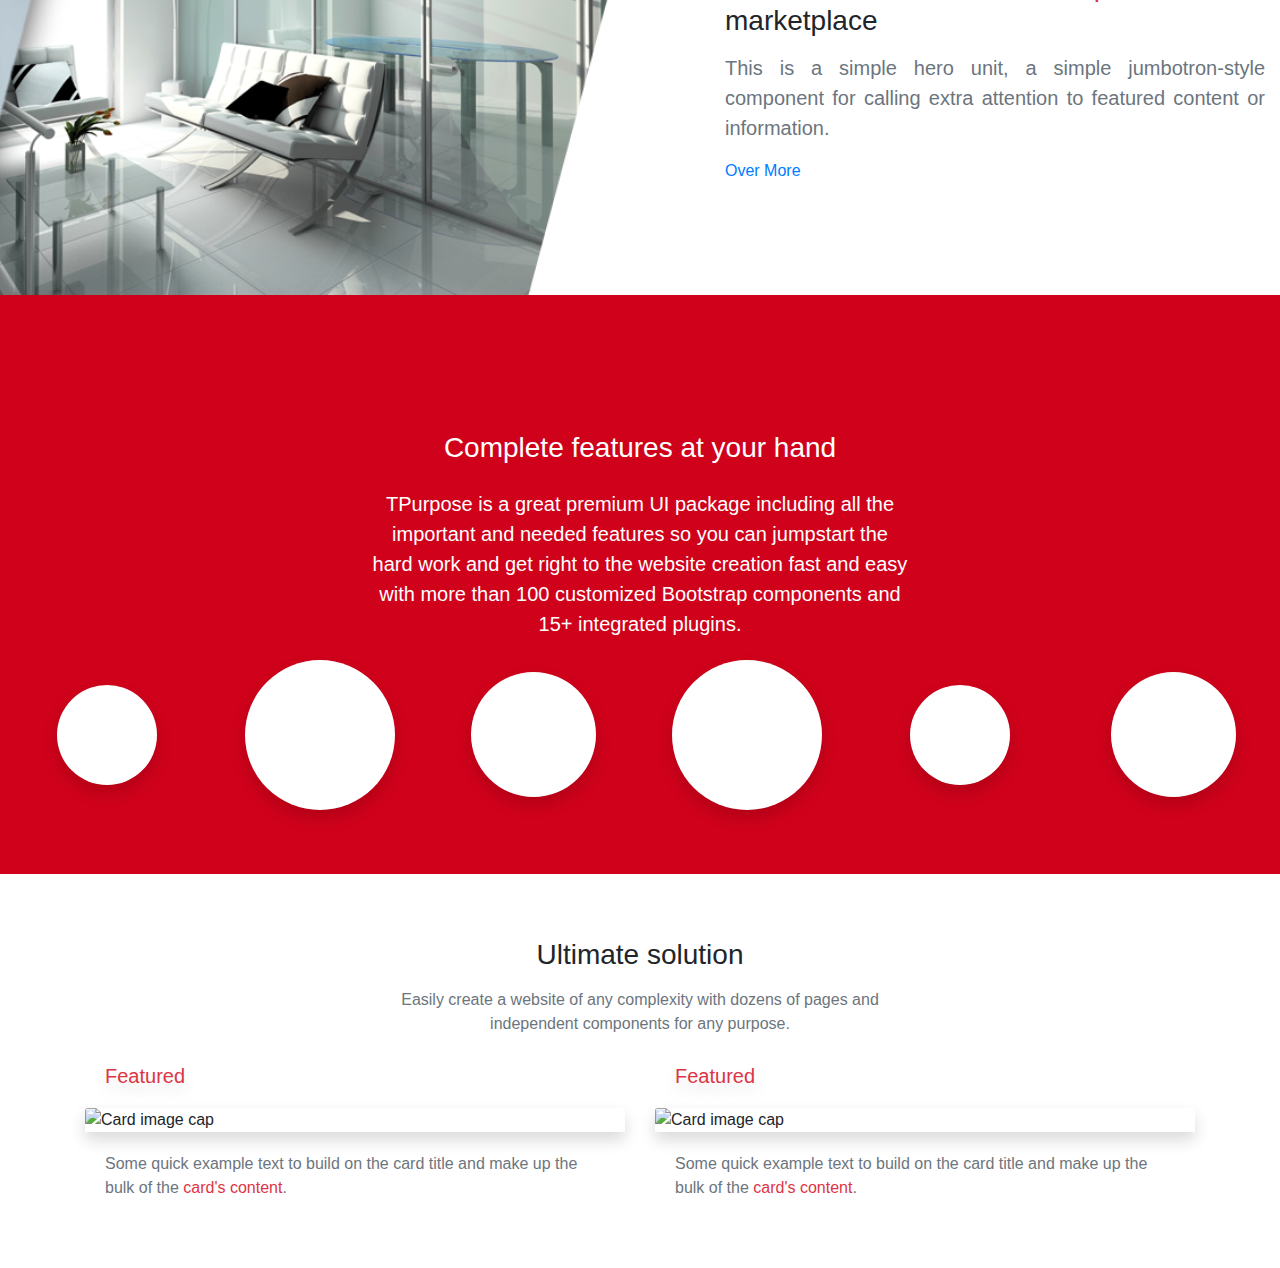
==== commit c6328791: "fix layout" ====
--- a/index.html
+++ b/index.html
@@ -18,6 +18,7 @@
     <title>education template</title>
 </head>
 <body>
+
 <!-- Navigation -->
 <nav class="navbar navbar-expand-lg navbar-light bg-white p-4" style="z-index: 1">
     <div class="container">
@@ -206,16 +207,39 @@
 
         <!-- Card Body -->
         <div class="row">
-            <div class="col">test</div>
-            <div class="col">test</div>
-            <div class="col">test</div>
-        </div>
-
+            <div class="col-lg-4 col-md-6 col-12">
+                <div class="card rounded-0 border-0 bg-transparent hover-up">
+                    <img class="card-img-top" src="https://shruboak.org/wp-content/uploads/2018/08/education-home-hero-img.jpg" alt="Card image cap">
+                    <div class="card-body">
+                        <h4 class="card-title">title header</h4>
+                        <p class="card-text text-muted">Some quick example text to build on the card title and make up the bulk of the card's content.</p>
+                    </div>
+                </div>
+            </div>
+            <div class="col-lg-4 col-md-6 col-12">
+                <div class="card rounded-0 border-0 bg-transparent hover-up">
+                    <img class="card-img-top" src="https://shruboak.org/wp-content/uploads/2018/08/education-home-hero-img.jpg" alt="Card image cap">
+                    <div class="card-body">
+                        <h4 class="card-title">title header</h4>
+                        <p class="card-text text-muted">Some quick example text to build on the card title and make up the bulk of the card's content.</p>
+                    </div>
+                </div>
+            </div>
+            <div class="col-lg-4 offset-lg-0 col-md-6 offset-md-3 col-12">
+                <div class="card rounded-0 border-0 bg-transparent hover-up">
+                    <img class="card-img-top" src="https://shruboak.org/wp-content/uploads/2018/08/education-home-hero-img.jpg" alt="Card image cap">
+                    <div class="card-body">
+                        <h4 class="card-title">title header</h4>
+                        <p class="card-text text-muted">Some quick example text to build on the card title and make up the bulk of the card's content.</p>
+                    </div>
+                </div>
+            </div>
+        </div>
     </div>
 </div>
 
 <!-- Sub Container -->
-<div style="background: url('./assets/img/banner-img.png');background-repeat: no-repeat;background-size: cover;background-position: center;">
+<div class="overflow-y-hidden" style="background: url('./assets/img/banner-img.png');background-repeat: no-repeat;background-size: cover;background-position: center;">
     <!-- Jumbotron -->
     <div class="jumbotron jumbotron-fluid bg-transparent m-0">
         <div class="container py-5">
@@ -249,7 +273,7 @@
             </div>
         </div>
 
-        <div class="container-fluid">
+        <div class="container-fluid d-md-block d-none">
             <div class="row" style="min-height: 75px;">
                 <div class="col">
                     <div class="text-dark display-4 d-flex align-items-center justify-content-center">
--- a/assets/css/my-style.css
+++ b/assets/css/my-style.css
@@ -39,13 +39,13 @@
 
 @keyframes animation-m-u-p{
     0% {
-        transform: translateY(-90px);
+        transform: translateY(-50px);
     }
     50% {
-        transform: translateY(-75px);
+        transform: translateY(-35px);
     }
     100% {
-        transform: translateY(-90px);
+        transform: translateY(-50px);
     }
 }
 
@@ -125,6 +125,19 @@
     text-shadow: 0 0.5rem 1rem rgba(0, 0, 0, 0.15) !important;
 }
 
+.text-none-underline{
+    text-decoration: none;
+}
+
+.hover-up img{
+    transition: all 0.20s;
+}
+
+.hover-up:hover > img{
+    transform: translateY(-15px);
+    box-shadow: 0 0.5rem 1rem rgba(0, 0, 0, 0.15);
+}
+
 .hover-red{
     transition: all 0.25s;
 }
@@ -132,4 +145,13 @@
 .hover-red:hover{
     color: #dc3545;
     text-shadow: 0 0.5rem 1rem rgba(220, 53, 69, 0.15);
+}
+
+.overflow-y-hidden{
+    overflow-y: hidden;
+}
+
+.overflow-x-hidden{
+    overflow-y: auto;
+    overflow-x: hidden;
 }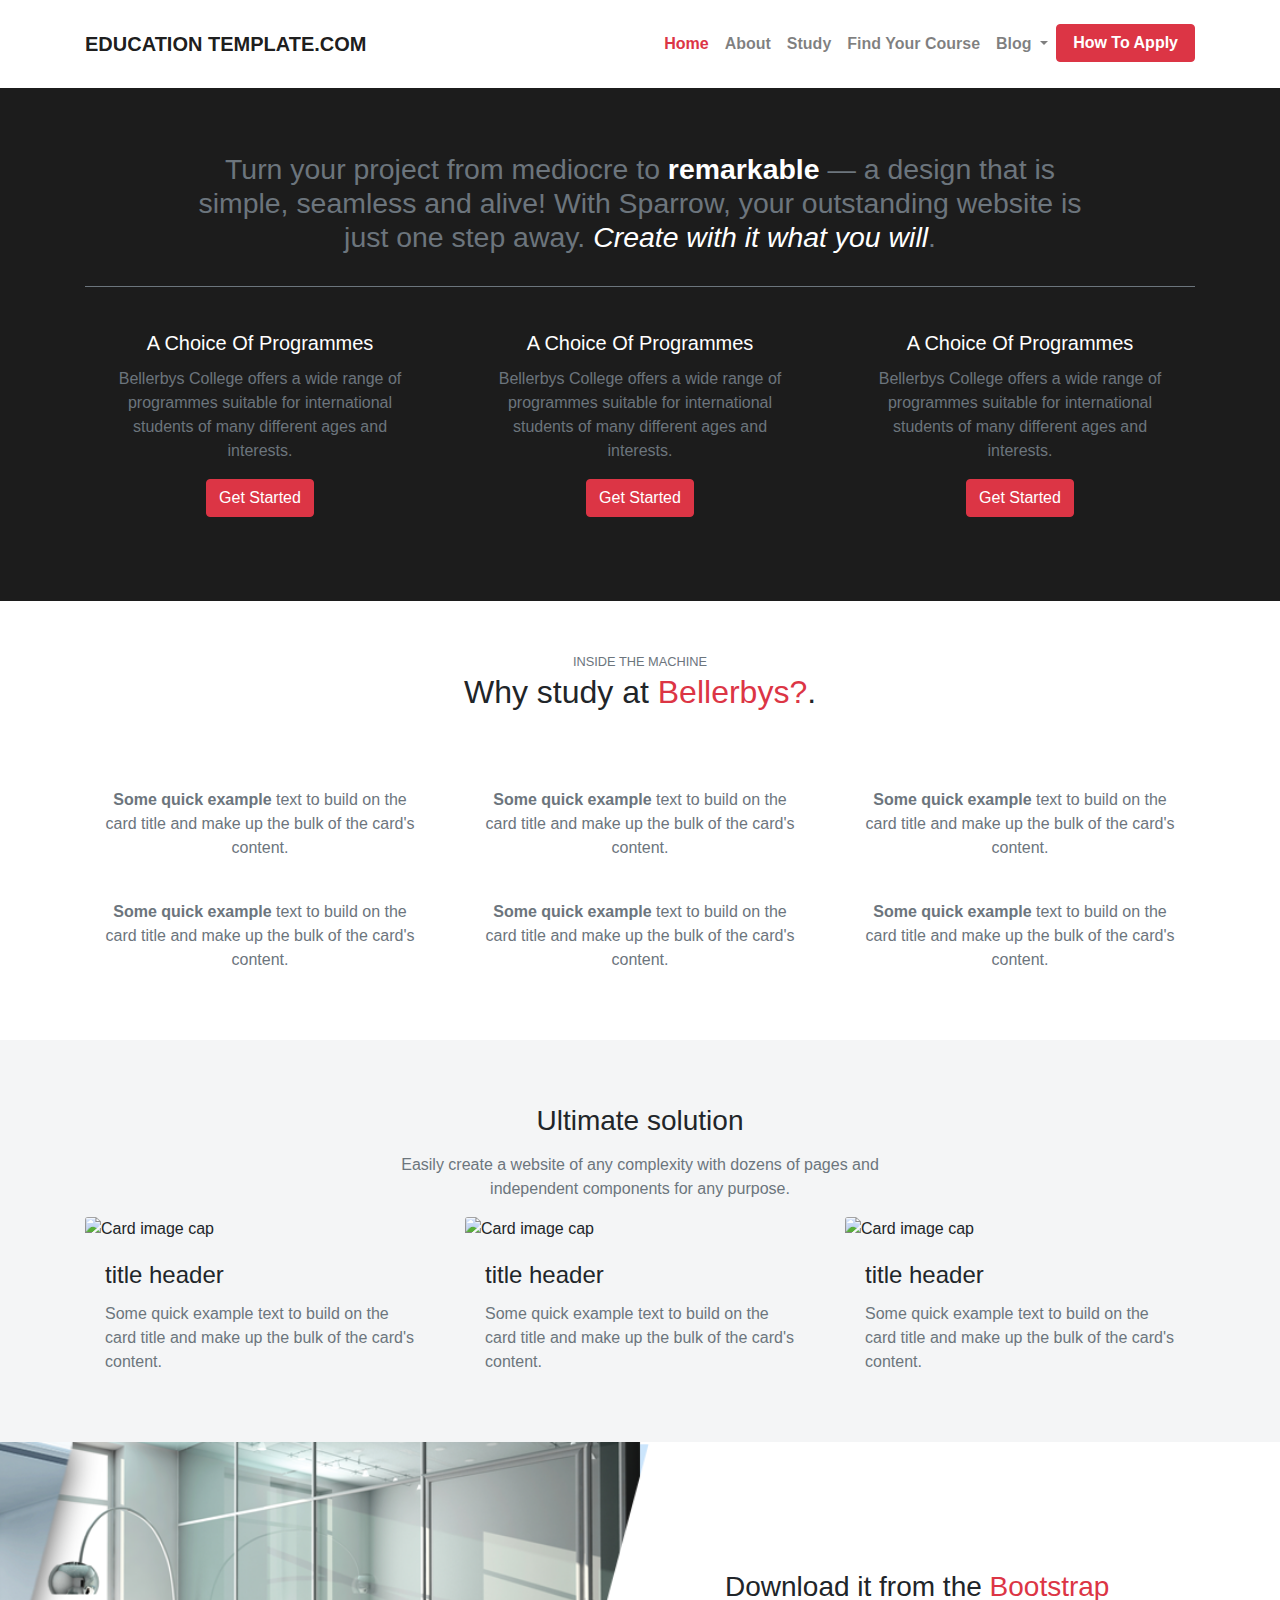
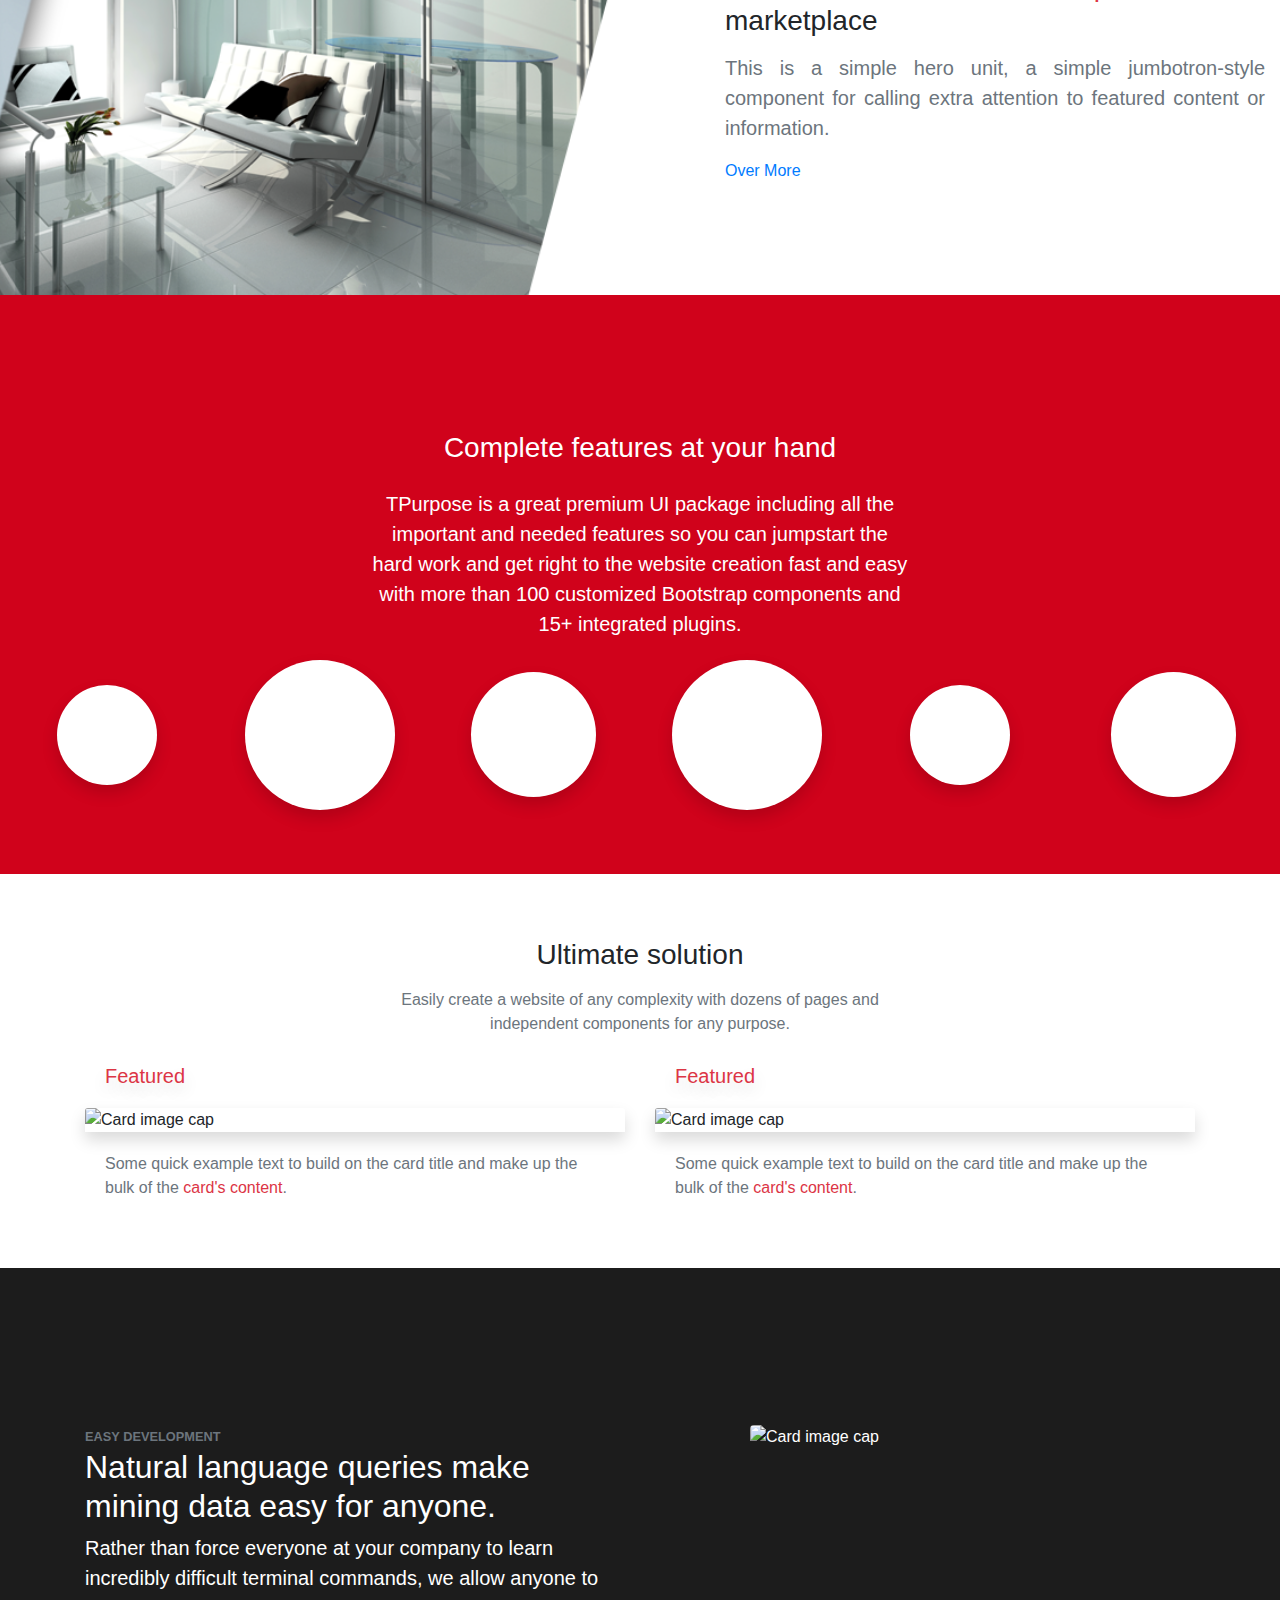
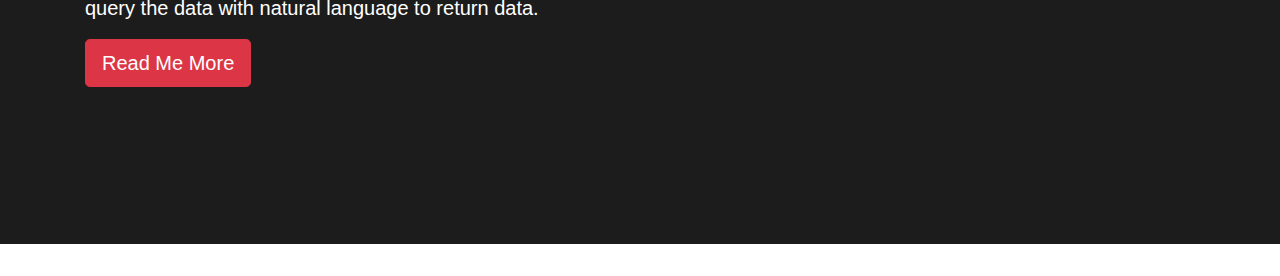
==== commit a0af398a: "create jumbotron dark" ====
--- a/index.html
+++ b/index.html
@@ -367,6 +367,23 @@
     </div>
 </div>
 
+<!-- Jumbotron Dark -->
+<div class="jumbotron jumbotron-fluid" style="background: #1c1c1c; padding: 9.8rem 0;">
+    <div class="container text-white">
+        <div class="row">
+            <div class="col-lg-6 col-12">
+                <small class="text-secondary font-weight-bold text-uppercase">EASY DEVELOPMENT</small>
+                <h2>Natural language queries make mining data easy for anyone.</h2>
+                <p class="lead">Rather than force everyone at your company to learn incredibly difficult terminal commands, we allow anyone to query the data with natural language to return data.</p>
+                <a class="btn btn-danger btn-lg text-capitalize" href="#">read me more</a>
+            </div>
+            <div class="col-lg-4 offset-lg-1 col-12">
+                <img class="w-100 rounded" src="https://shruboak.org/wp-content/uploads/2018/08/education-home-hero-img.jpg" alt="Card image cap">
+            </div>
+        </div>
+    </div>
+</div>
+
 
 <!-- Optional JavaScript -->
 <!-- jQuery first, then Popper.js, then Bootstrap JS -->
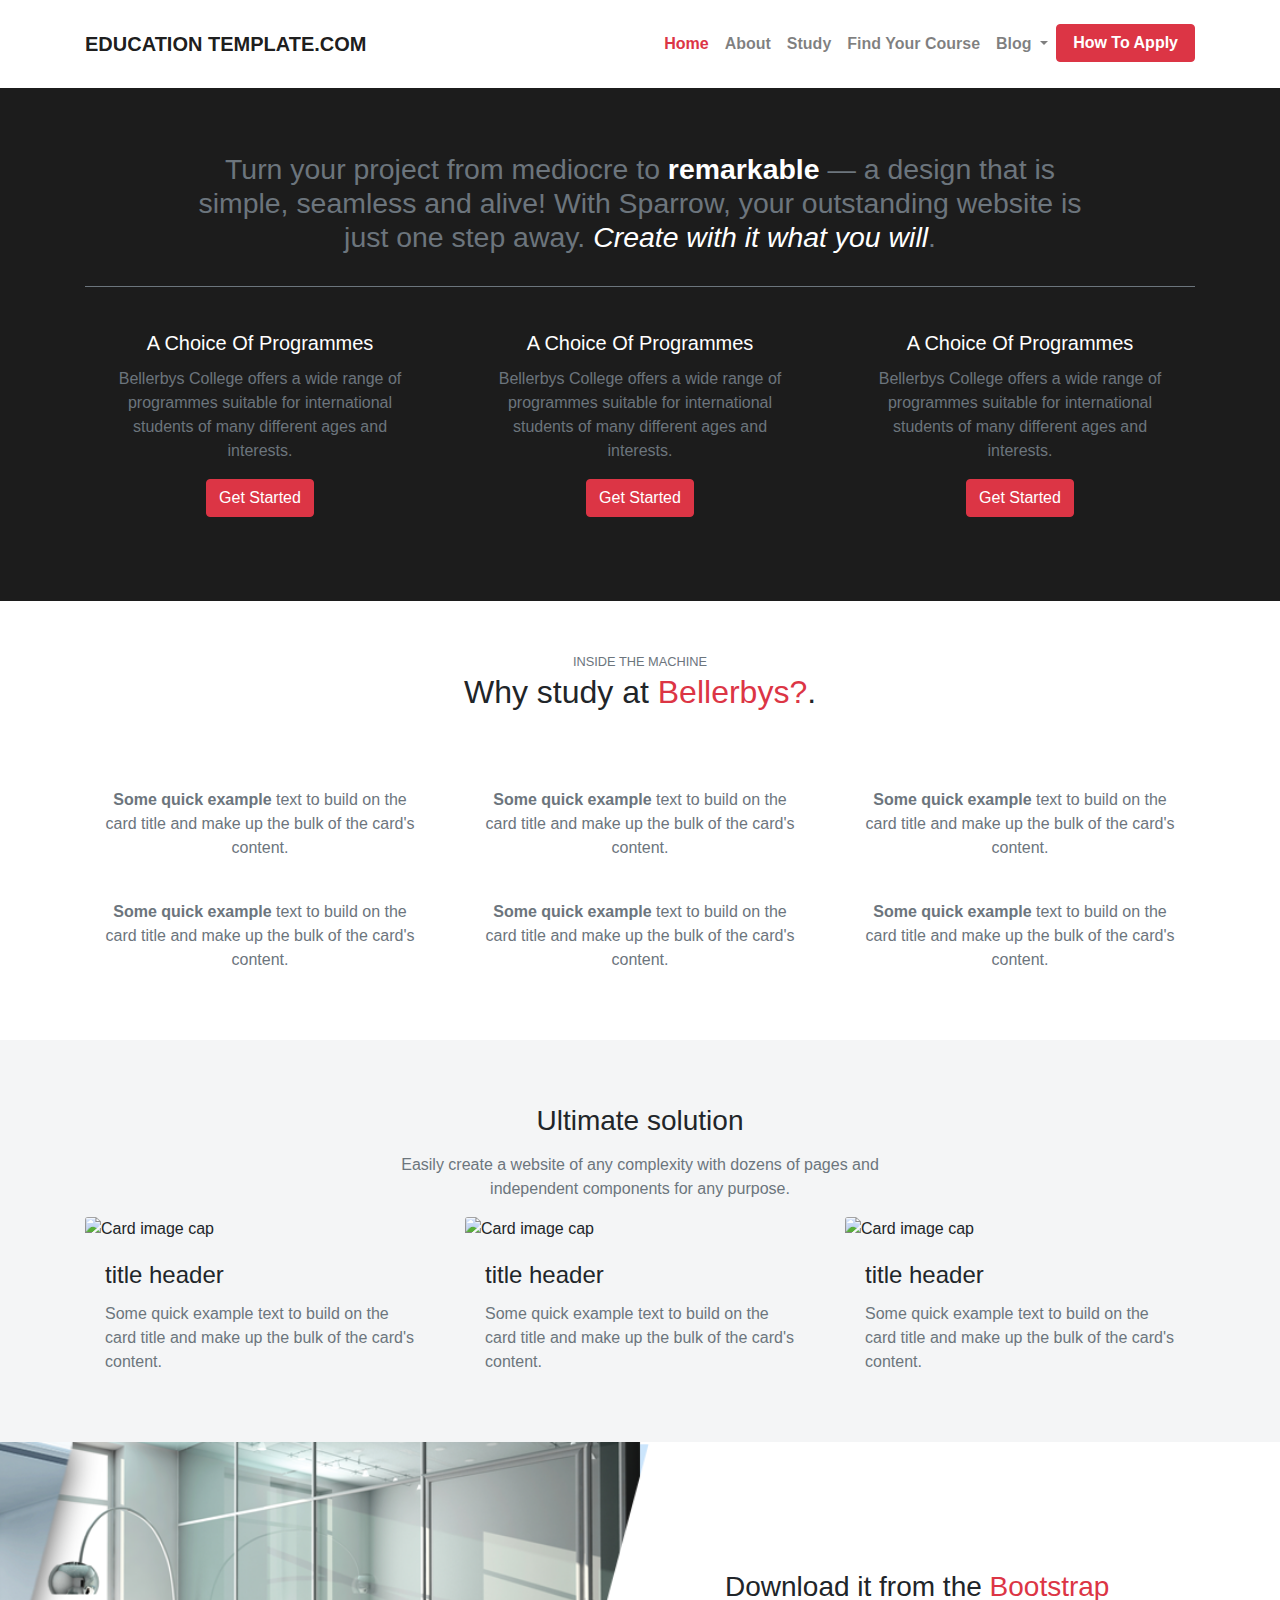
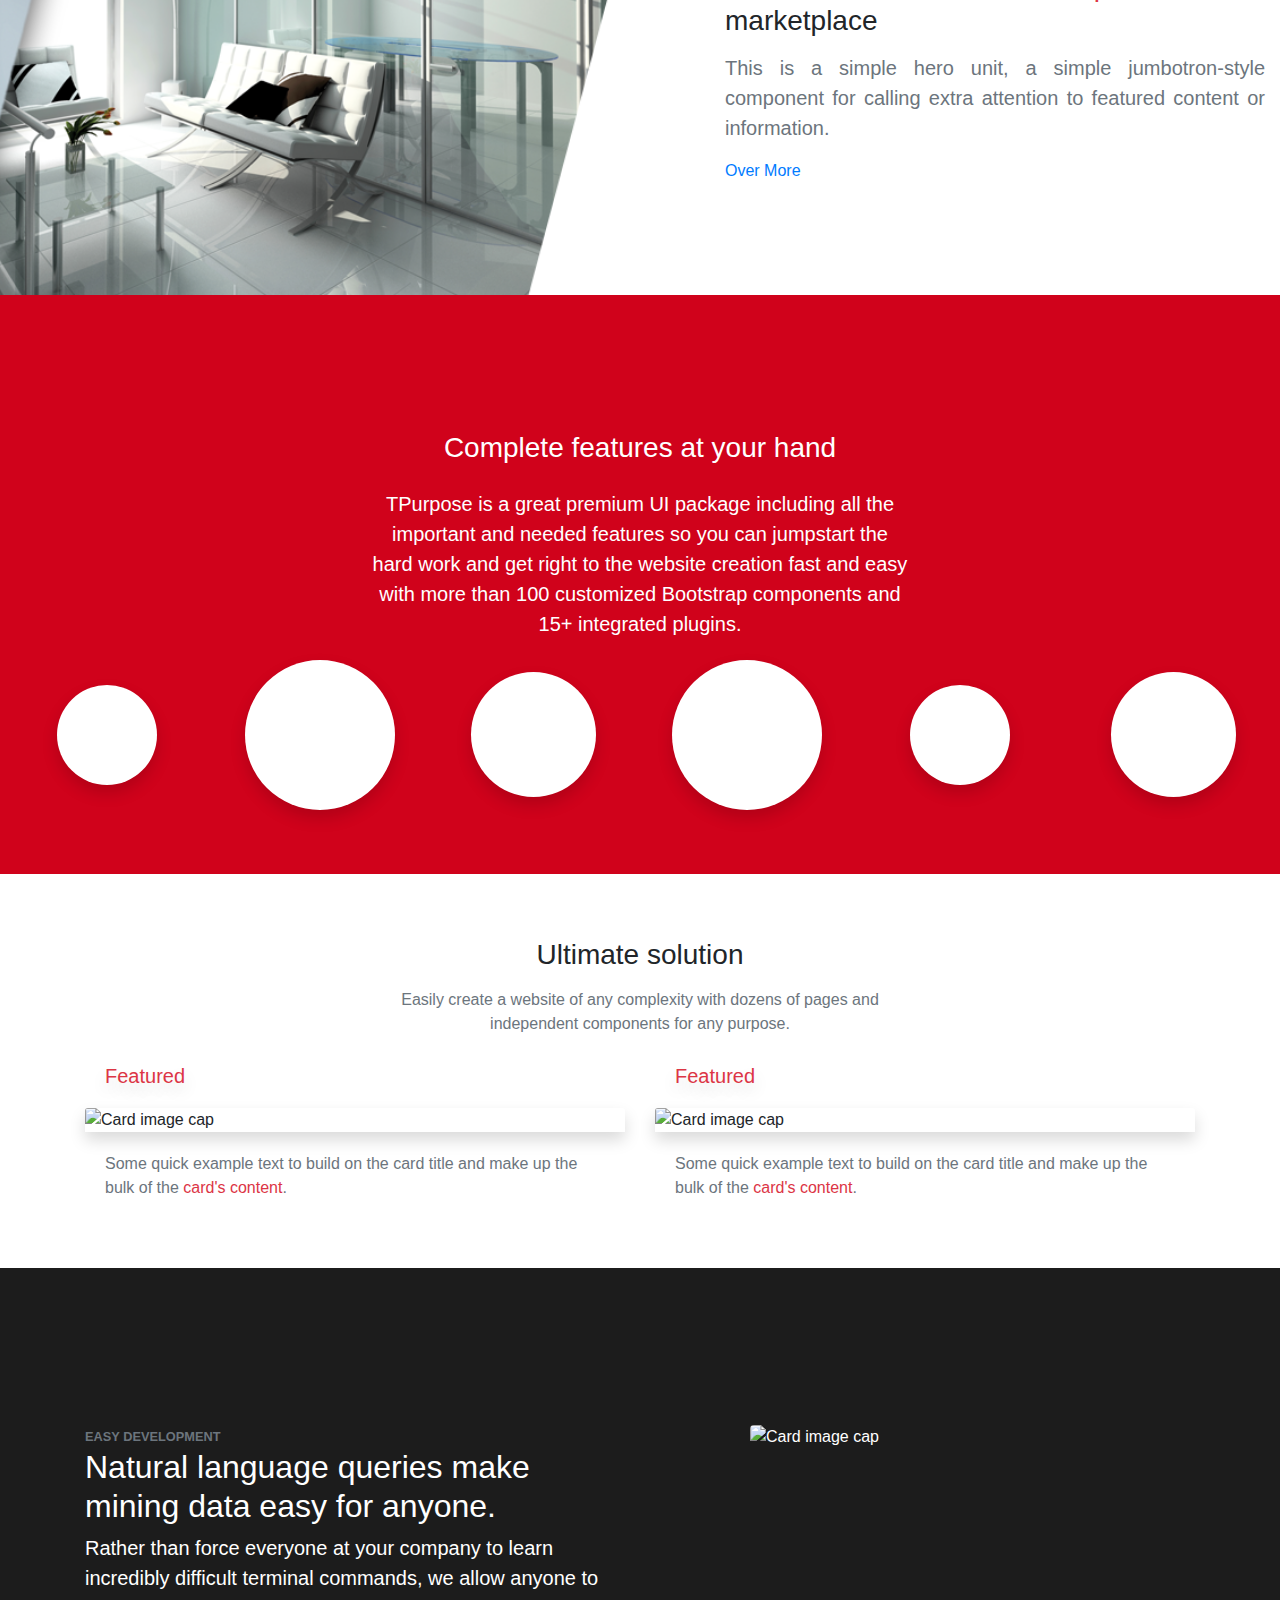
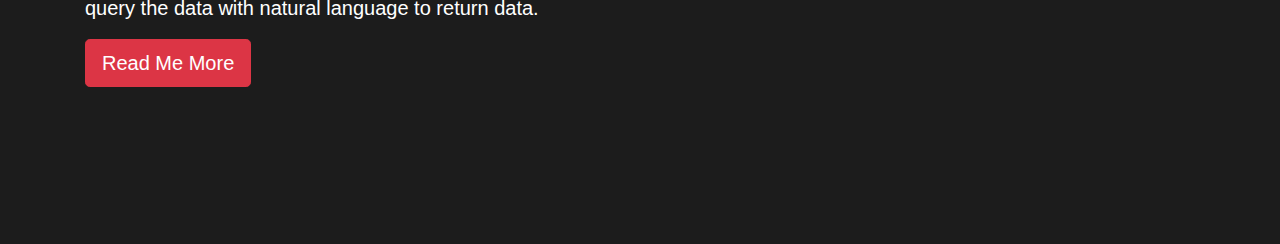
==== commit 5069c07b: "fix something" ====
--- a/index.html
+++ b/index.html
@@ -20,7 +20,7 @@
 <body>
 
 <!-- Navigation -->
-<nav class="navbar navbar-expand-lg navbar-light bg-white p-4" style="z-index: 1">
+<nav class="navbar navbar-expand-lg navbar-light bg-white p-4">
     <div class="container">
         <a class="navbar-brand font-weight-bold text-uppercase" href="#">education template.com</a>
         <button class="navbar-toggler" type="button" data-toggle="collapse" data-target="#navbarSupportedContent"
@@ -368,7 +368,7 @@
 </div>
 
 <!-- Jumbotron Dark -->
-<div class="jumbotron jumbotron-fluid" style="background: #1c1c1c; padding: 9.8rem 0;">
+<div class="jumbotron jumbotron-fluid mb-0" style="background: #1c1c1c; padding: 9.8rem 0;">
     <div class="container text-white">
         <div class="row">
             <div class="col-lg-6 col-12">
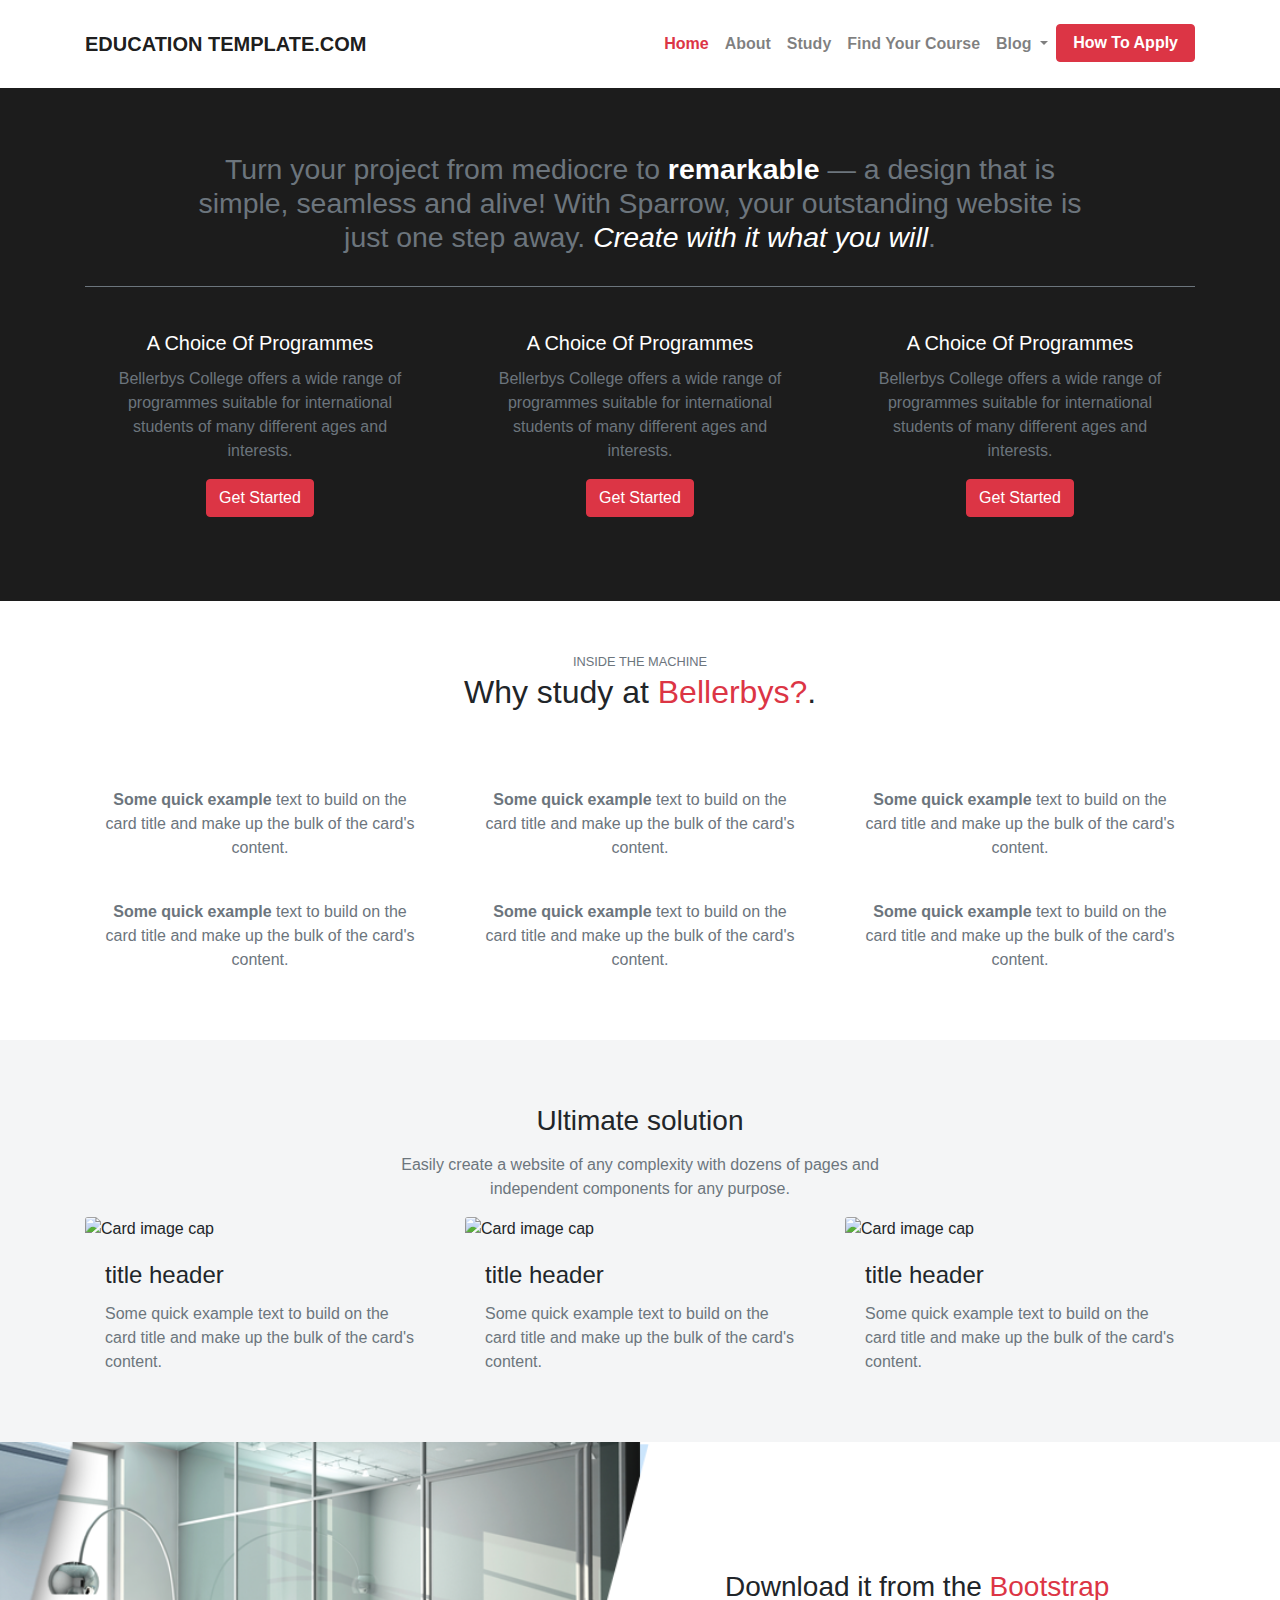
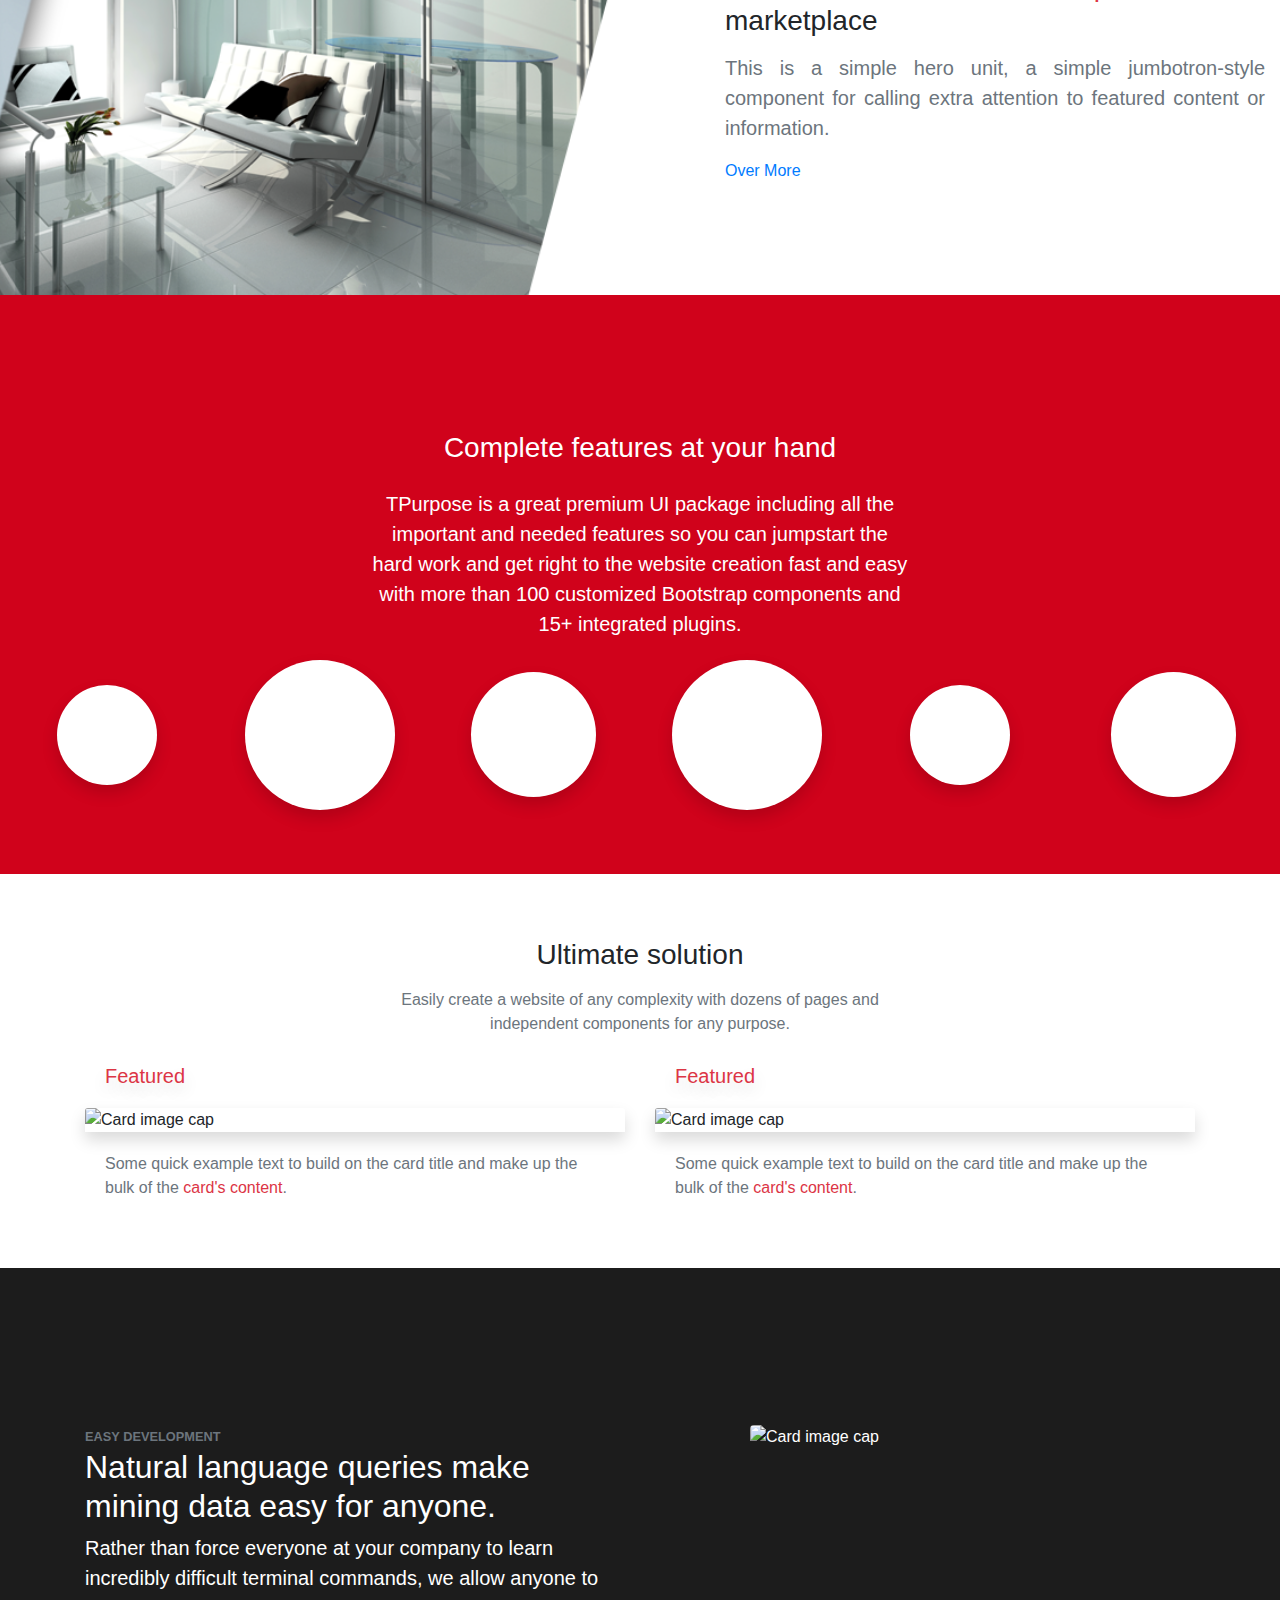
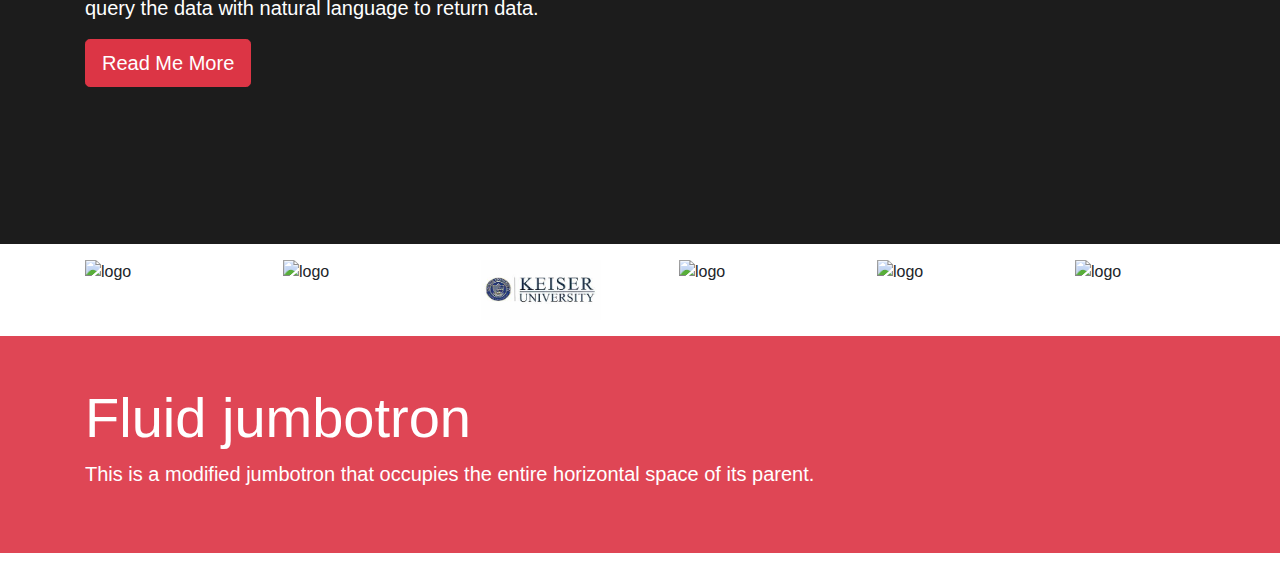
==== commit 5fdf1ed7: "create template 1" ====
--- a/index.html
+++ b/index.html
@@ -15,7 +15,7 @@
     <!-- My Style CSS -->
     <link rel="stylesheet" href="./assets/css/my-style.css">
 
-    <title>education template</title>
+    <title>education component</title>
 </head>
 <body>
 
@@ -384,6 +384,33 @@
     </div>
 </div>
 
+<!-- Jumbotron white img -->
+<div class="jumbotron mb-0 bg-transparent d-md-block d-none py-3">
+    <div class="container">
+        <div class="d-flex justify-content-between align-items-center">
+            <img src="https://3.bp.blogspot.com/-DucKm7ctLCc/V9-3lK15ilI/AAAAAAAAFqk/ZNP53wQz_CkBtn3wf3RlSHYqDWx88mIhACK4B/w1200-h630-p-k-no-nu/Dalhousie%2BUniversity%2Bvector%2Blogo.png" alt="logo" style="width: 120px; height: 60px;">
+            <img src="http://nus.edu.sg/images/resources/nus-og-logo.jpg" alt="logo" style="width: 120px; height: 60px;">
+            <img src="[data-uri]" alt="logo" style="width: 120px; height: 60px;">
+            <img src="https://www.u-tokai.ac.jp/english/common/images/og_image.png" alt="logo" style="width: 120px; height: 60px;">
+            <img src="https://images.aspen.edu/webr/images/AspenLogo_FB.jpg" alt="logo" style="width: 120px; height: 60px;">
+            <img src="https://encrypted-tbn0.gstatic.com/images?q=tbn:ANd9GcS_3ke5RmeYz61EZ-NTMqEd7h0WwqLpETaqcLisiibuJrknOKzE" alt="logo" style="width: 120px; height: 60px;">
+        </div>
+    </div>
+</div>
+
+<!-- Jumbotron red with img background -->
+<div class="jumbotron jumbotron-fluid py-0"
+     style="background: url('https://34g6dm14oj7c1iu8vfyo4ohu-wpengine.netdna-ssl.com/wp-content/uploads/2017/06/banner-1.jpg');
+     background-position: center;
+     background-size: cover;
+     background-repeat: no-repeat;">
+    <div class="py-5" style="background-color: rgba(220,53,69, 0.9125)">
+        <div class="container text-white">
+            <h1 class="display-4">Fluid jumbotron</h1>
+            <p class="lead">This is a modified jumbotron that occupies the entire horizontal space of its parent.</p>
+        </div>
+    </div>
+</div>
 
 <!-- Optional JavaScript -->
 <!-- jQuery first, then Popper.js, then Bootstrap JS -->
--- a/assets/css/my-style.css
+++ b/assets/css/my-style.css
@@ -154,4 +154,77 @@
 .overflow-x-hidden{
     overflow-y: auto;
     overflow-x: hidden;
-}+}
+
+.card-title-hover{
+    transform: translateY(70px);
+    transition: all 0.35s;
+}
+
+.card-img-overlay:hover .card-title-hover{
+    transform: translateY(0px);
+}
+
+.card-text-hover{
+    opacity: 0;
+    transition: all 0.25s;
+}
+
+.card-img-overlay:hover .card-text-hover{
+    opacity: 1;
+}
+
+.h-cover{
+    height: 100vh;
+}
+
+.bg-hard-dark {
+    background: #1c1c1c
+}
+
+.carousel-title{
+    font-size: 3.5rem;
+    font-weight: 300;
+    line-height: 1.2;
+}
+
+@media (max-width: 978px) {
+    .carousel-title{
+        font-size: 2.25rem;
+        font-weight: 200;
+        line-height: 1.10;
+    }
+}
+
+@media (min-width: 1000px) {
+    .w-lg-100 {
+        width: 100% !important;
+    }
+}
+
+/* The animation code */
+@keyframes anime-dropdown {
+    from {
+        opacity: 0;
+        transform: translate(0,-15px);
+    }
+    to {
+        opacity: 1;
+        transform: translate(0,0);
+    }
+}
+
+/* The element to apply the animation to */
+.animation-dropdown {
+    animation-name: anime-dropdown;
+    animation-duration: 0.5s;
+}
+.animation-card{
+    transform: translate(0,0px);
+    transition: all 0.25s;
+}
+
+.animation-card:hover {
+    transform: translate(0,-10px);
+    box-shadow: 1px 4px 12px rgba(0,0,0,0.4);
+}
